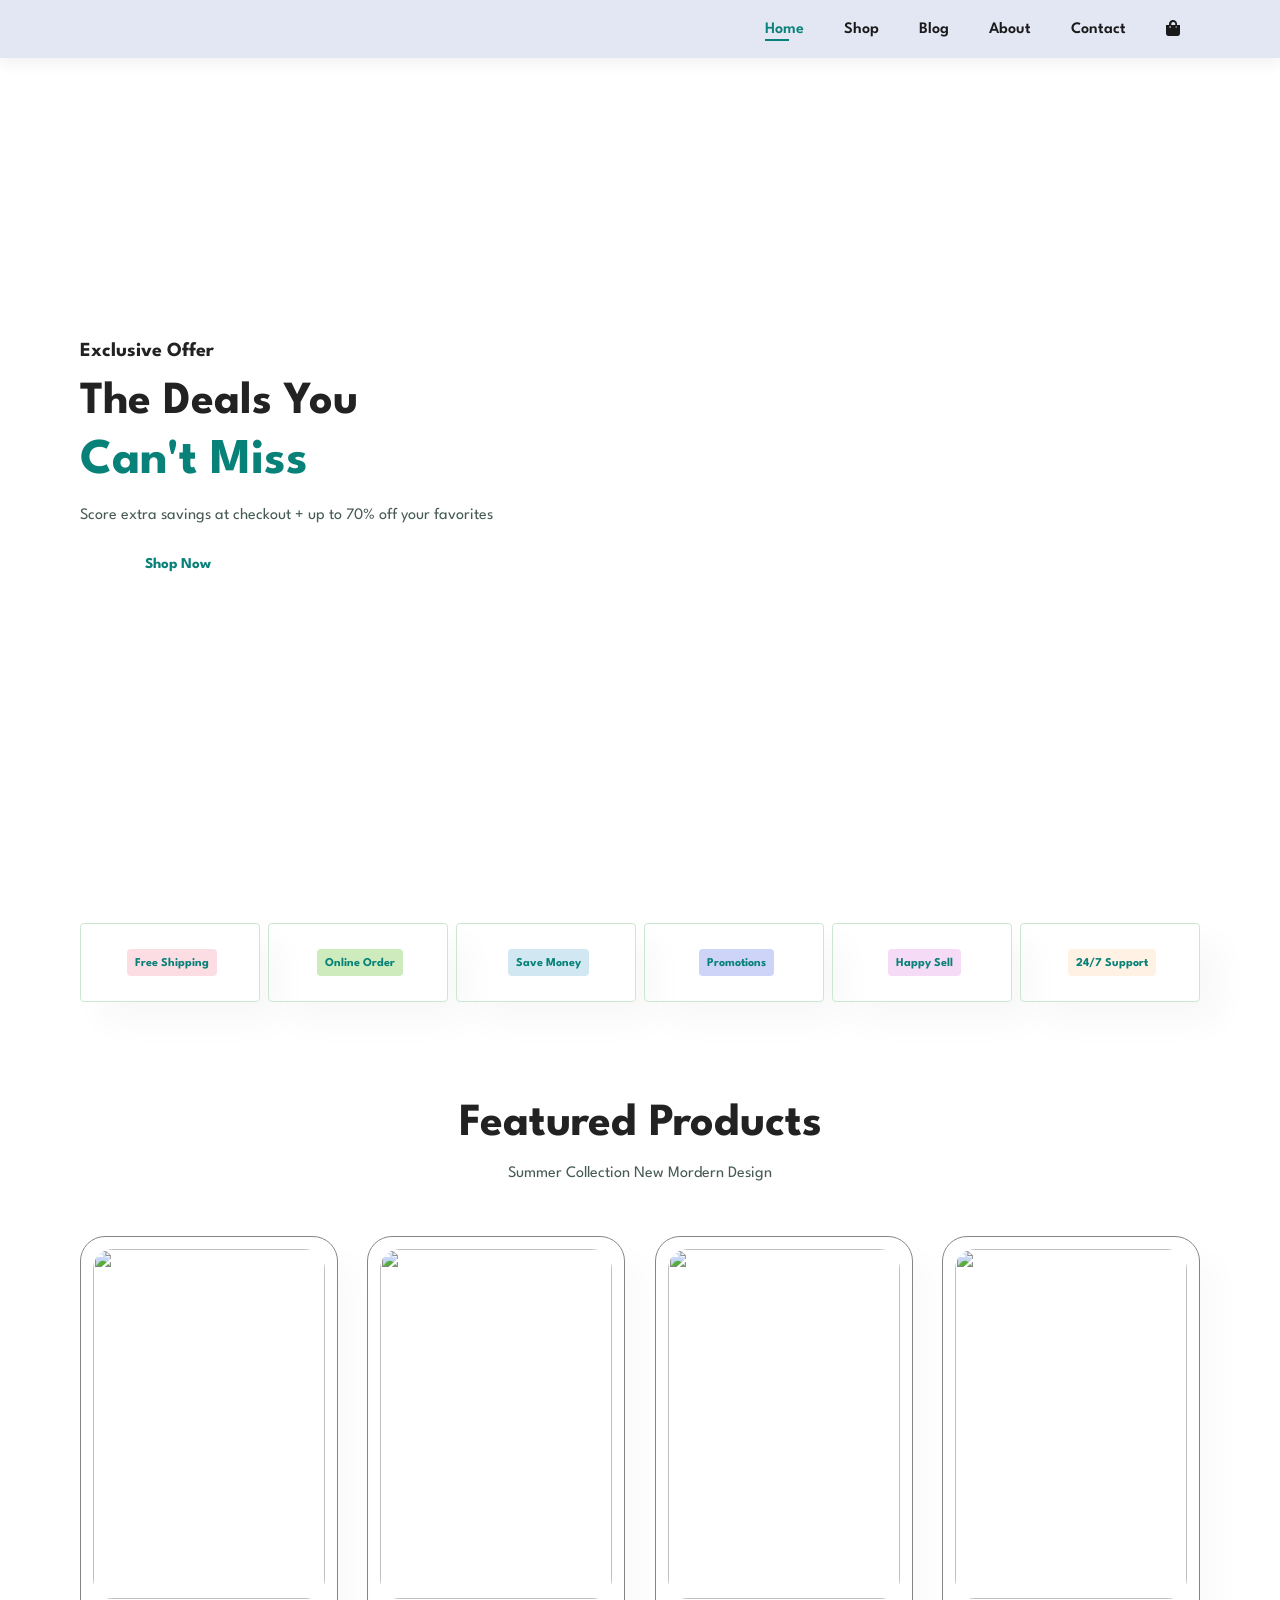
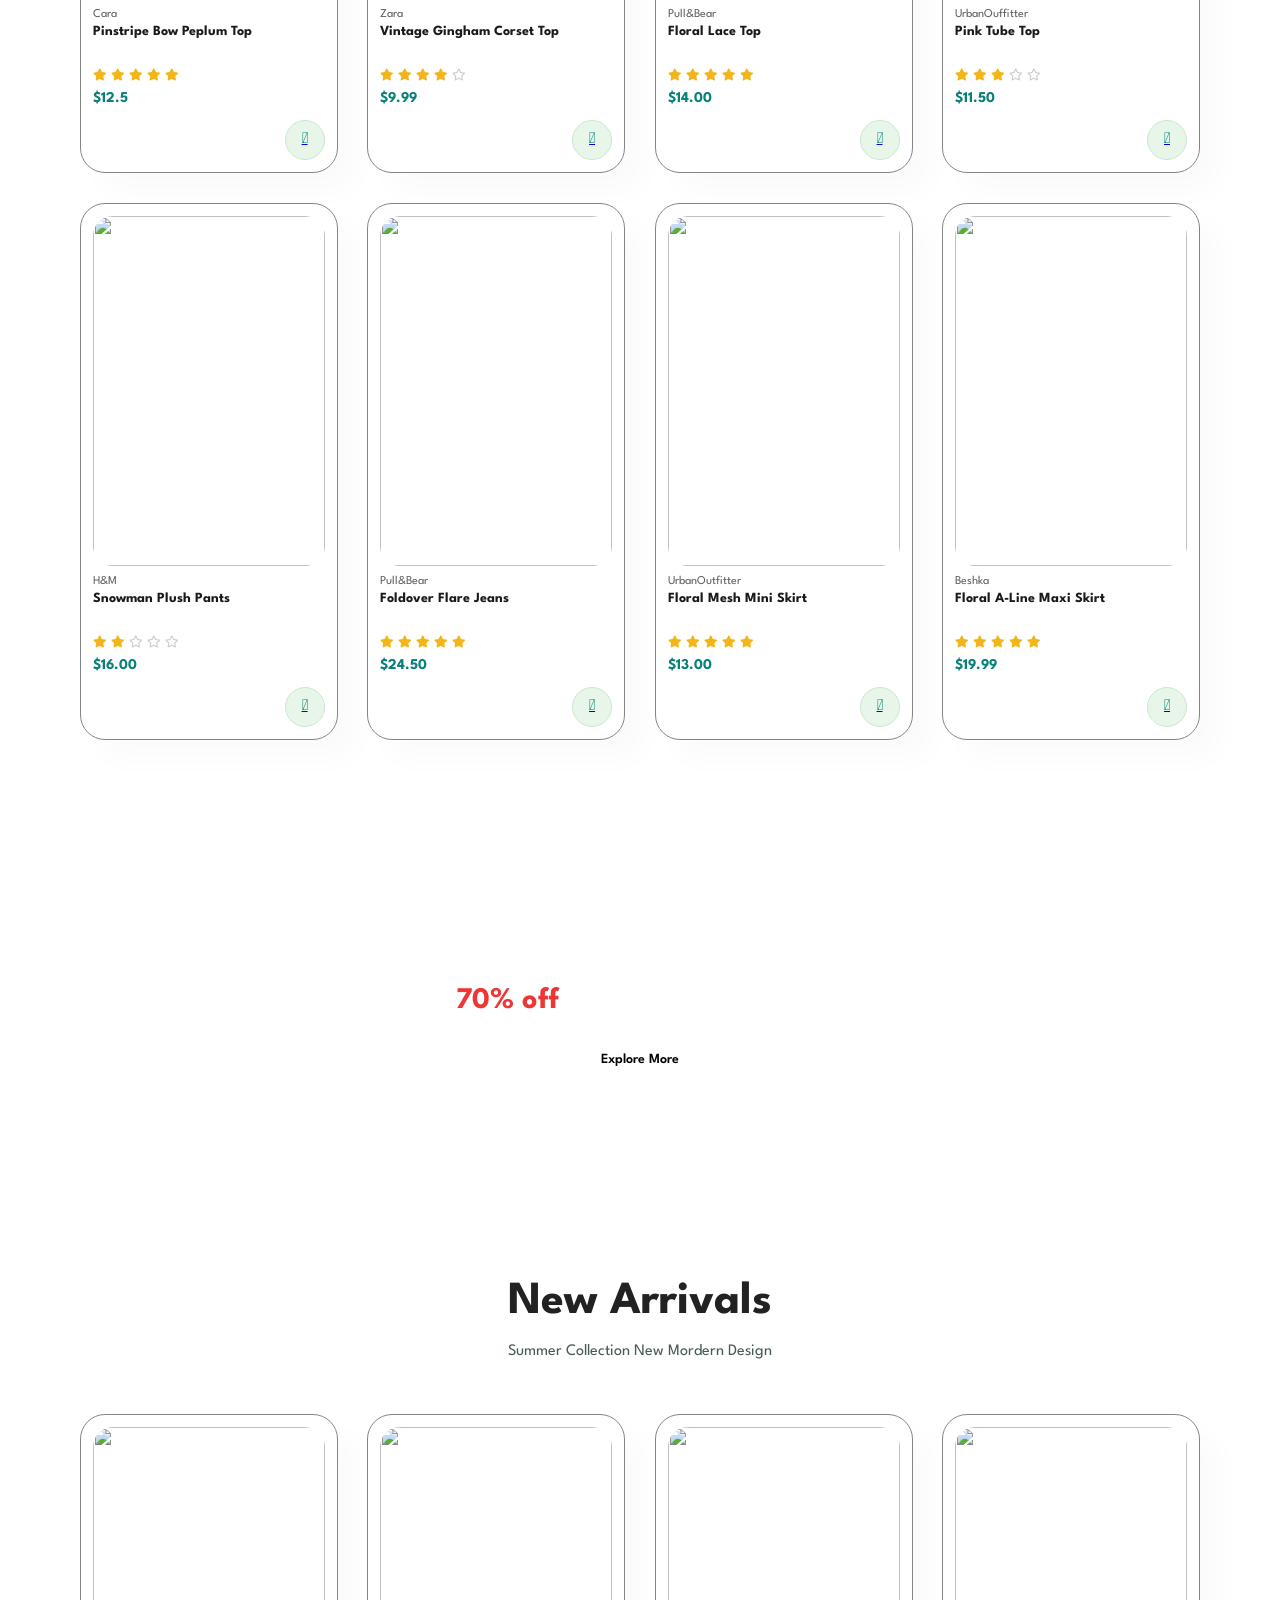
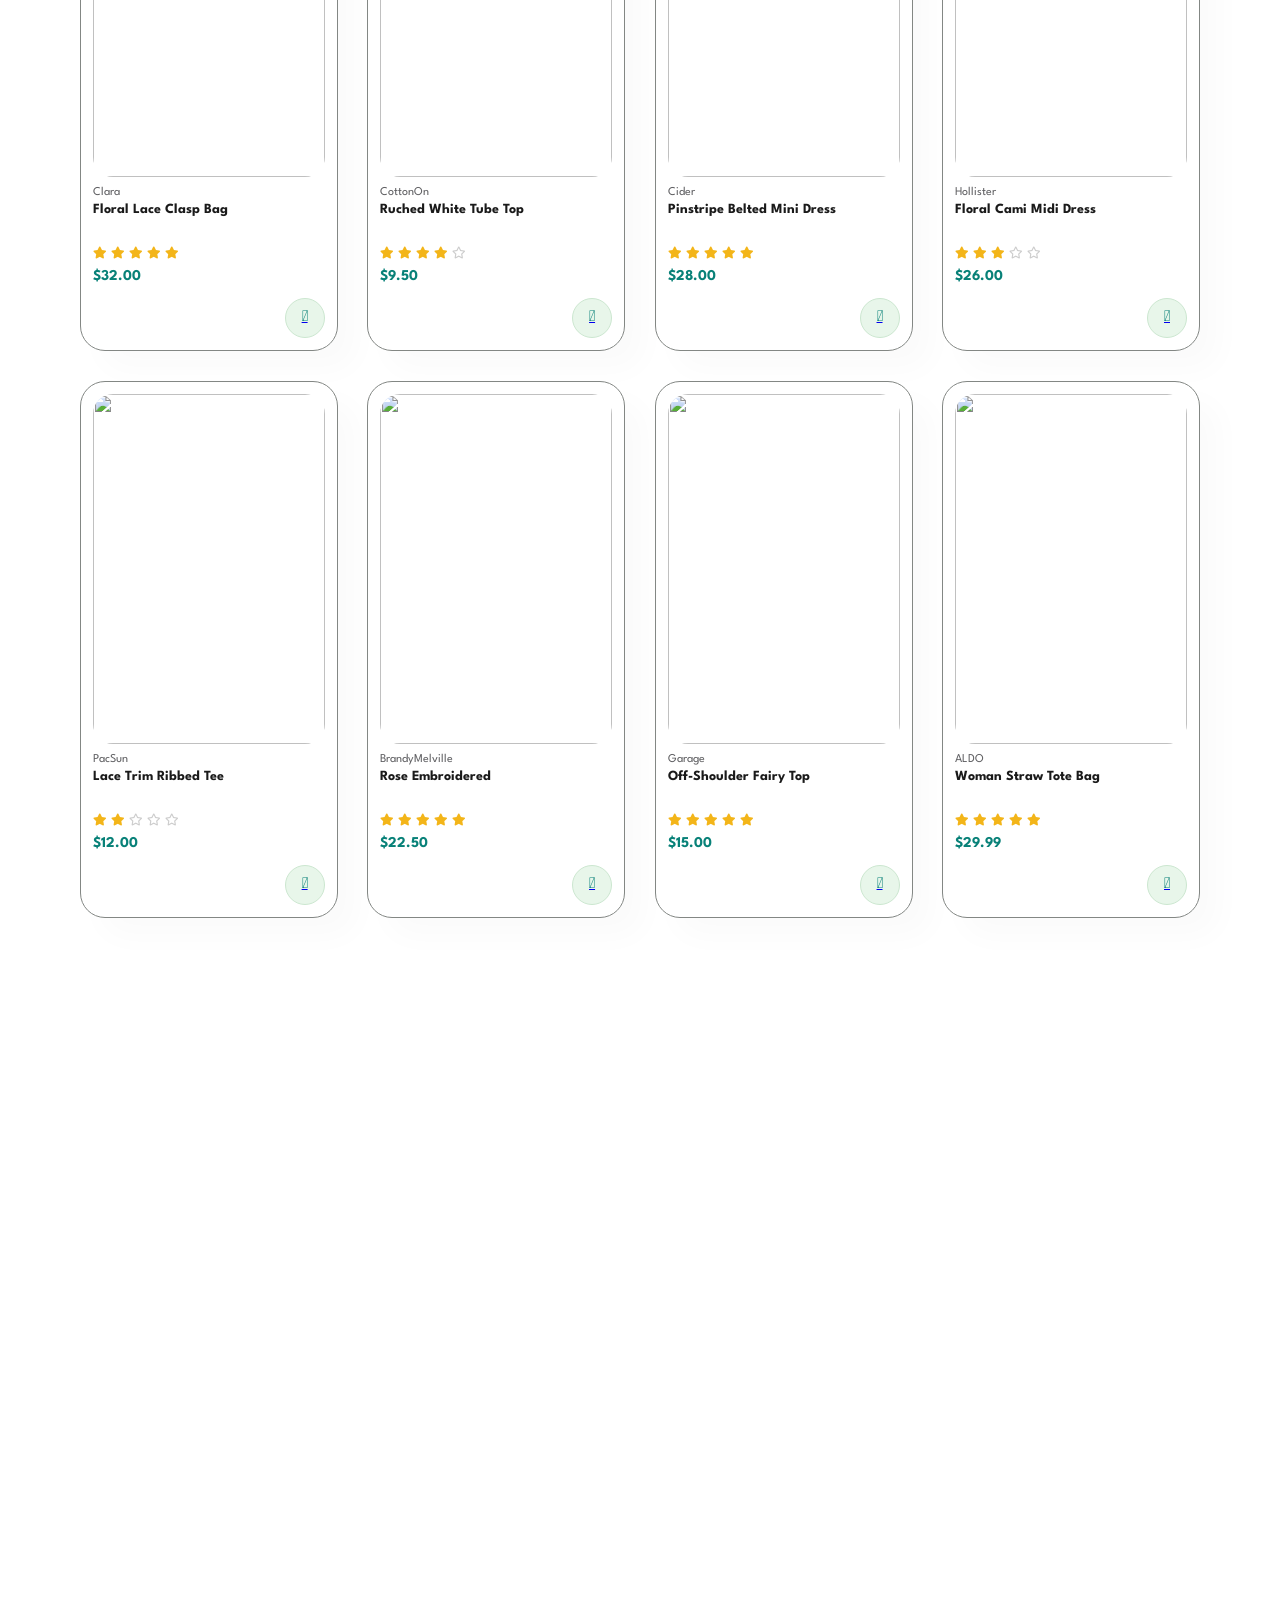
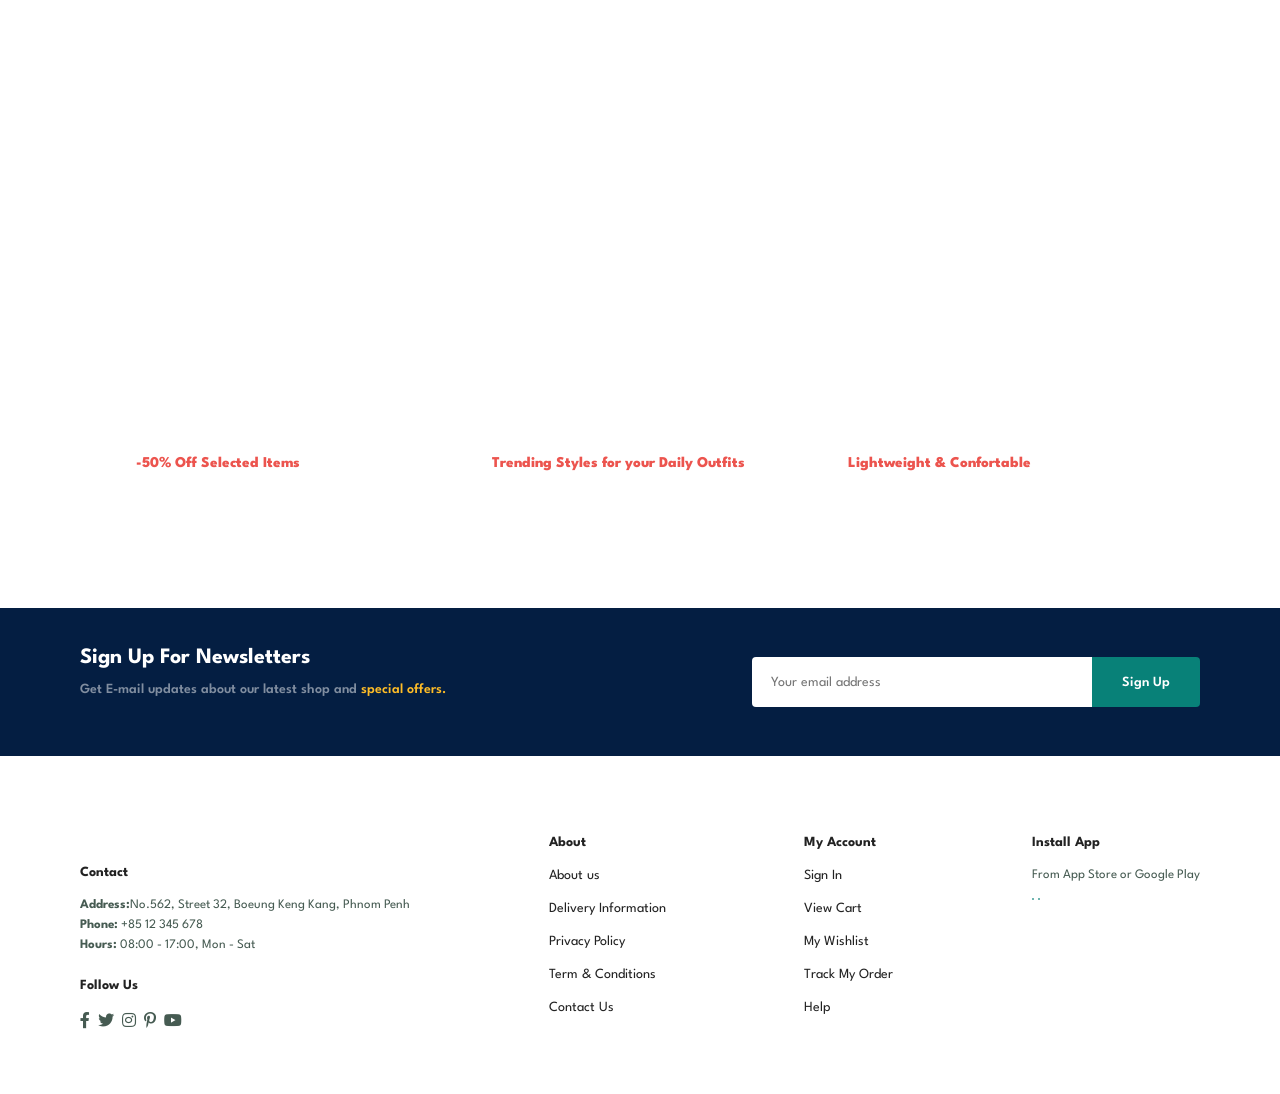
==== index.html @ 0872835f "Add files via upload" ====
<!DOCTYPE html>
<html lang="en">

<head>
    <meta charset="UTF-8">
    <meta http-equiv="X-UA-Compatible" content="IE=edge">
    <meta name="viewport" content="width=device-width, initial-scale=1.0">
    <title>Midterm Project</title>
    <link rel="stylesheet" href="https://pro.fontawesome.com/releases/v5.10.0/css/all.css">
    <link rel="stylesheet" href="style.css">
</head>

<body>

    <section id="header">
        <a href="#"><img src="img/logo.png" class="logo" alt=""></a>

        <div>
            <ul id="navbar">
                <li><a class="active" href="index.html">Home</a></li>
                <li><a href="shop.html">Shop</a></li>
                <li><a href="blog.html">Blog</a></li>
                <li><a href="about.html">About</a></li>
                <li><a href="contact.html">Contact</a></li>
                <li id="lg-bag"><a href="cart.html"><i class="fas fa-shopping-bag"></i></a></li>
                <a href="#" id="close"><i class="far fa-times"></i></a>
            </ul>
        </div>
        <div id="mobile">
            <a href="cart.html"><i class="fas fa-shopping-bag"></i></a>
            <i id="bar" class="fas fa-bars"></i>
        </div>
    </section>

    <section id="hero">
        <h4>Exclusive Offer</h4>
        <h2>The Deals You </h2>
        <h1>Can't Miss</h1>
        <p>Score extra savings at checkout + up to 70% off your favorites</p>
        <button>Shop Now</button>
    </section>

    <section id="feature" class="section-p1">
        <div class="fe-box">
            <img src="img/features/f1.png" alt="">
            <h6>Free Shipping</h6>
        </div>

        <div class="fe-box">
            <img src="img/features/f2.png" alt="">
            <h6>Online Order</h6>
        </div>

        <div class="fe-box">
            <img src="img/features/f3.png" alt="">
            <h6>Save Money</h6>
        </div>

        <div class="fe-box">
            <img src="img/features/f4.png" alt="">
            <h6>Promotions</h6>
        </div>

        <div class="fe-box">
            <img src="img/features/f5.png" alt="">
            <h6>Happy Sell</h6>
        </div>

        <div class="fe-box">
            <img src="img/features/f6.png" alt="">
            <h6>24/7 Support</h6>
        </div>
    </section>

    <section id="product1" class="section-p1">
        <h2>Featured Products</h2>
        <p> Summer Collection New Mordern Design</p>
        <div class="pro-container">
            <div class="pro">
                <img src="img/product/f1.jpg" alt="">
                <div class="des"> 
                    <span>Cara</span>
                    <h5>Pinstripe Bow Peplum Top</h5>
                    <div class="star">
                        <i class="fas fa-star"></i>
                        <i class="fas fa-star"></i>
                        <i class="fas fa-star"></i>
                        <i class="fas fa-star"></i>
                        <i class="fas fa-star"></i>
                    </div>
                    <h4>$12.5</h4>
                </div>
                <a href="#"><i class="fal fa-shopping-cart cart"></i></a>   
            </div>

            <div class="pro">
                <img src="img/product/f2.jpg" alt="">
                <div class="des"> 
                    <span>Zara</span>
                    <h5>Vintage Gingham Corset Top</h5>
                    <div class="star">
                        <i class="fas fa-star"></i>
                        <i class="fas fa-star"></i>
                        <i class="fas fa-star"></i>
                        <i class="fas fa-star"></i>
                        <i class="far fa-star"></i>
                    </div>
                    <h4>$9.99</h4>
                </div>
                <a href="#"><i class="fal fa-shopping-cart cart"></i></a>   
            </div>

            <div class="pro">
                <img src="img/product/f3.jpg" alt="">
                <div class="des"> 
                    <span>Pull&Bear</span>
                    <h5>Floral Lace Top</h5>
                    <div class="star">
                        <i class="fas fa-star"></i>
                        <i class="fas fa-star"></i>
                        <i class="fas fa-star"></i>
                        <i class="fas fa-star"></i>
                        <i class="fas fa-star"></i>
                    </div>
                    <h4>$14.00</h4>
                </div>
                <a href="#"><i class="fal fa-shopping-cart cart"></i></a>   
            </div>

            <div class="pro">
                <img src="img/product/f4.jpg" alt="">
                <div class="des"> 
                    <span>UrbanOuffitter</span>
                    <h5>Pink Tube Top</h5>
                    <div class="star">
                        <i class="fas fa-star"></i>
                        <i class="fas fa-star"></i>
                        <i class="fas fa-star"></i>
                        <i class="far fa-star"></i>
                        <i class="far fa-star"></i>
                    </div>
                    <h4>$11.50</h4>
                </div>
                <a href="#"><i class="fal fa-shopping-cart cart"></i></a>   
            </div>

            <div class="pro">
                <img src="img/product/f5.jpg" alt="">
                <div class="des"> 
                    <span>H&M</span>
                    <h5>Snowman Plush Pants</h5>
                    <div class="star">
                        <i class="fas fa-star"></i>
                        <i class="fas fa-star"></i>
                        <i class="far fa-star"></i>
                        <i class="far fa-star"></i>
                        <i class="far fa-star"></i>
                    </div>
                    <h4>$16.00</h4>
                </div>
                <a href="#"><i class="fal fa-shopping-cart cart"></i></a>   
            </div>

            <div class="pro">
                <img src="img/product/f6.jpg" alt="">
                <div class="des"> 
                    <span>Pull&Bear</span>
                    <h5>Foldover Flare Jeans</h5>
                    <div class="star">
                        <i class="fas fa-star"></i>
                        <i class="fas fa-star"></i>
                        <i class="fas fa-star"></i>
                        <i class="fas fa-star"></i>
                        <i class="fas fa-star"></i>
                    </div>
                    <h4>$24.50</h4>
                </div>
                <a href="#"><i class="fal fa-shopping-cart cart"></i></a>   
            </div>

            <div class="pro">
                <img src="img/product/f7.jpg" alt="">
                <div class="des"> 
                    <span>UrbanOutfitter</span>
                    <h5>Floral Mesh Mini Skirt</h5>
                    <div class="star">
                        <i class="fas fa-star"></i>
                        <i class="fas fa-star"></i>
                        <i class="fas fa-star"></i>
                        <i class="fas fa-star"></i>
                        <i class="fas fa-star"></i>
                    </div>
                    <h4>$13.00</h4>
                </div>
                <a href="#"><i class="fal fa-shopping-cart cart"></i></a>   
            </div>

            <div class="pro">
                <img src="img/product/f8.jpg" alt="">
                <div class="des"> 
                    <span>Beshka</span>
                    <h5>Floral A-Line Maxi Skirt</h5>
                    <div class="star">
                        <i class="fas fa-star"></i>
                        <i class="fas fa-star"></i>
                        <i class="fas fa-star"></i>
                        <i class="fas fa-star"></i>
                        <i class="fas fa-star"></i>
                    </div>
                    <h4>$19.99</h4>
                </div>
                <a href="#"><i class="fal fa-shopping-cart cart"></i></a>   
            </div>

        </div>


    </section>

    <section id="banner" class="section-m1 ">
        <h4>Style Upgrade</h4>
        <h2>Up to <span>70% off</span>- Your New Favorite Looks</h2>
        <button class="normal">Explore More</button>
    </section>

    <section id="product1" class="section-p1">
        <h2>New Arrivals</h2>
        <p> Summer Collection New Mordern Design</p>
        <div class="pro-container">
            <div class="pro">
                <img src="img/product/n1.jpg" alt="">
                <div class="des"> 
                    <span>Clara</span>
                    <h5>Floral Lace Clasp Bag</h5>
                    <div class="star">
                        <i class="fas fa-star"></i>
                        <i class="fas fa-star"></i>
                        <i class="fas fa-star"></i>
                        <i class="fas fa-star"></i>
                        <i class="fas fa-star"></i>
                    </div>
                    <h4>$32.00</h4>
                </div>
                <a href="#"><i class="fal fa-shopping-cart cart"></i></a>   
            </div>

            <div class="pro">
                <img src="img/product/n2.jpg" alt="">
                <div class="des"> 
                    <span>CottonOn</span>
                    <h5>Ruched White Tube Top</h5>
                    <div class="star">
                        <i class="fas fa-star"></i>
                        <i class="fas fa-star"></i>
                        <i class="fas fa-star"></i>
                        <i class="fas fa-star"></i>
                        <i class="far fa-star"></i>
                    </div>
                    <h4>$9.50</h4>
                </div>
                <a href="#"><i class="fal fa-shopping-cart cart"></i></a>   
            </div>

            <div class="pro">
                <img src="img/product/n3.jpg" alt="">
                <div class="des"> 
                    <span>Cider</span>
                    <h5>Pinstripe Belted Mini Dress</h5>
                    <div class="star">
                        <i class="fas fa-star"></i>
                        <i class="fas fa-star"></i>
                        <i class="fas fa-star"></i>
                        <i class="fas fa-star"></i>
                        <i class="fas fa-star"></i>
                    </div>
                    <h4>$28.00</h4>
                </div>
                <a href="#"><i class="fal fa-shopping-cart cart"></i></a>   
            </div>

            <div class="pro">
                <img src="img/product/n4.jpg" alt="">
                <div class="des"> 
                    <span>Hollister</span>
                    <h5>Floral Cami Midi Dress</h5>
                    <div class="star">
                        <i class="fas fa-star"></i>
                        <i class="fas fa-star"></i>
                        <i class="fas fa-star"></i>
                        <i class="far fa-star"></i>
                        <i class="far fa-star"></i>
                    </div>
                    <h4>$26.00</h4>
                </div>
                <a href="#"><i class="fal fa-shopping-cart cart"></i></a>   
            </div>

            <div class="pro">
                <img src="img/product/n5.jpg" alt="">
                <div class="des"> 
                    <span>PacSun</span>
                    <h5>Lace Trim Ribbed Tee</h5>
                    <div class="star">
                        <i class="fas fa-star"></i>
                        <i class="fas fa-star"></i>
                        <i class="far fa-star"></i>
                        <i class="far fa-star"></i>
                        <i class="far fa-star"></i>
                    </div>
                    <h4>$12.00</h4>
                </div>
                <a href="#"><i class="fal fa-shopping-cart cart"></i></a>   
            </div>

            <div class="pro">
                <img src="img/product/n6.jpg" alt="">
                <div class="des"> 
                    <span>BrandyMelville</span>
                    <h5>Rose Embroidered <i class="fa fa-steam" aria-hidden="true"></i></h5>
                    <div class="star">
                        <i class="fas fa-star"></i>
                        <i class="fas fa-star"></i>
                        <i class="fas fa-star"></i>
                        <i class="fas fa-star"></i>
                        <i class="fas fa-star"></i>
                    </div>
                    <h4>$22.50</h4>
                </div>
                <a href="#"><i class="fal fa-shopping-cart cart"></i></a>   
            </div>

            <div class="pro">
                <img src="img/product/n7.jpg" alt="">
                <div class="des"> 
                    <span>Garage</span>
                    <h5>Off-Shoulder Fairy Top</h5>
                    <div class="star">
                        <i class="fas fa-star"></i>
                        <i class="fas fa-star"></i>
                        <i class="fas fa-star"></i>
                        <i class="fas fa-star"></i>
                        <i class="fas fa-star"></i>
                    </div>
                    <h4>$15.00</h4>
                </div>
                <a href="#"><i class="fal fa-shopping-cart cart"></i></a>   
            </div>

            <div class="pro">
                <img src="img/product/n8.jpg" alt="">
                <div class="des"> 
                    <span>ALDO</span>
                    <h5>Woman Straw Tote Bag</h5>
                    <div class="star">
                        <i class="fas fa-star"></i>
                        <i class="fas fa-star"></i>
                        <i class="fas fa-star"></i>
                        <i class="fas fa-star"></i>
                        <i class="fas fa-star"></i>
                    </div>
                    <h4>$29.99</h4>
                </div>
                <a href="#"><i class="fal fa-shopping-cart cart"></i></a>   
            </div>

        </div>


    </section>

    <section id="sm-banner" class="section-p1">
        <div class="banner-box">
            <h4> Weekend Flash Sale</h4>
            <h2>buy 1 get 1 free</h2>
            <span> The hottest trending casual clothes <br>are now on sale at Moon.</span>
            <button class="white">Learn More</button>
        </div>

        <div class="banner-box banner-box2">
            <h4> Streetwear Collection</h4>
            <h2>New Arrivals</h2>
            <span> Discover premium quality tees and essentials <br>designed for comfort at Moon. </span>
            <button class="white">View Collection</button>
        </div>
    </section>

    <section id="banner3">
        <div class="banner-box">
            <h2>HOT SEASON SALE</h2>
            <h3>-50% Off Selected Items</h3>
            
        </div>

        <div class="banner-box banner-box2">
            <h2>WEEKEND LOOKBOOK</h2>
            <h3>Trending  Styles for your Daily Outfits</h3>
            
        </div>

        <div class="banner-box banner-box3">
            <h2>CASUAL ESSENTIALS</h2>
            <h3>Lightweight & Confortable</h3>
            
        </div>
    </section>

    <section id="newsletter" class="section-p1 section-m1"> 
        <div class="newstext">
            <h4>Sign Up For Newsletters</h4>
            <p>Get E-mail updates about our latest shop and <span>special offers.</span></p>
        </div>
        <div class="form">
            <input type="text" placeholder="Your email address">
            <button class="normal">Sign Up</button>
        </div>

    </section>

    <footer class="section-p1">
        <div class="col">
            <img class="logo" src="img/logo.png" alt="">
            <h4>Contact</h4>
            <p> <strong>Address:</strong>No.562, Street 32, Boeung Keng Kang, Phnom Penh</p>
            <p><strong>Phone:</strong> +85 12 345 678</p>
            <p><strong>Hours:</strong> 08:00 - 17:00, Mon - Sat</p>
            <div class="follow">
                <h4>Follow Us</h4>
                <div class="icon">
                    <i class="fab fa-facebook-f"></i>
                    <i class="fab fa-twitter"></i>
                    <i class="fab fa-instagram"></i>
                    <i class="fab fa-pinterest-p"></i>
                    <i class="fab fa-youtube"></i>
                </div>
            </div>
        </div>

        <div class="col">
            <h4>About</h4>
            <a href="#">About us</a>
            <a href="#">Delivery Information</a>
            <a href="#">Privacy Policy</a>
            <a href="#">Term & Conditions</a>
            <a href="#">Contact Us</a>
        </div>

        <div class="col">
            <h4>My Account</h4>
            <a href="#">Sign In</a>
            <a href="#">View Cart</a>
            <a href="#">My Wishlist</a>
            <a href="#">Track My Order</a>
            <a href="#">Help</a>
        </div>

        <div class="col install">
            <h4> Install App</h4>
            <p>From App Store or Google Play</p>
            <div class="row">
                <img src="img/pay/app.jpg" alt="">
                <img src="img/pay/play.jpg" alt="">   
            </div>
        </div>
    </footer>

    

    <script src="script.js"></script>
</body>

</html>
---- style.css ----
@import url("https://fonts.googleapis.com/css2?family=Spartan:wght@100;200;300;400;500;600;700;800;900&display=swap");
* {
  margin: 0;
  padding: 0;
  box-sizing: border-box;
  font-family: "Spartan", sans-serif;
}

html {
  scroll-behavior: smooth;
}

/* Global Styles */

h1 {
  font-size: 50px;
  line-height: 64px;
  color: #222;
}

h2 {
  font-size: 46px;
  line-height: 54px;
  color: #222;
}

h4 {
  font-size: 20px;
  color: #222;
}

h6 {
  font-weight: 700;
  font-size: 12px;
}

p {
  font-size: 16px;
  color: #465b52;
  margin: 15px 0 20px 0;
}

.section-p1 {
  padding: 40px 80px;
}

.section-m1 {
  margin: 40px 0;
}

button.normal{
  font-size: 14px;
  font-weight: 600;
  padding: 15px 30px;
  color: #000;
  background-color: #fff;
  border-radius: 4px;
  cursor: pointer;
  border: none;
  outline: none;
  transition: 0.2s;
}

button.white{
  font-size: 13px;
  font-weight: 600;
  padding: 11px 18px;
  color: #fff;
  background-color: transparent;
  cursor: pointer;
  border: 1px solid #fff;
  outline: none;
  transition: 0.2s;
}

body {
  width: 100%;
}

/* Header Start */
#header{
    display: flex;
    align-items: center;
    justify-content: space-between;
    padding: 20px 80px;
    background: #E3E6F3;
    box-shadow: 0 5px 15px rgba(0, 0, 0, 0.06);
    z-index: 999;
    position: sticky;
    top: 0;
    left: 0;
}

#navbar {
    display: flex;
    align-items: center;
    justify-content: center;
}

#navbar li{
    list-style: none;
    padding: 0 20px;
    position: relative;   

}
#navbar li a{
  text-decoration: none;
  font-size: 16px;
  font-weight: 600;
  color: #1a1a1a;
  transition: 0.3s ease;
}

#navbar li a:hover,
#navbar li a.active{
  color: #088178;
}

#navbar li a.active::after,
#navbar li a:hover::after{
  content:"";
  width: 30%;
  height: 2px;
  background: #088178;
  position: absolute;
  bottom: -4px;
  left: 20px;
}

#mobile{
  display: none;
  align-items: center;
}

#close{
  display: none;
}

/* Home Page */
#hero{
  background-image:url("img/hero4.png");
  height: 90vh;
  width: 100%;
  background-size: cover;
  background-position:top 25% right 0;
  padding: 0 80px;
  display: flex;
  flex-direction: column;
  align-items: flex-start;
  justify-content: center;
}
#hero h4{
  padding-bottom: 15px;
}
#hero h1{
  color: #088178;
}

#hero button{
  background-image: url("img/button.png");
  background-color: transparent;
  color: #088178;
  border: 0;
  padding: 14px 80px 14px 65px;
  background-repeat: no-repeat;
  cursor: pointer;
  font-weight: 700;
  font-size: 15px;
}

#feature{
  display: flex;
  align-items: center;
  justify-content: space-between;
  flex-wrap: wrap;
}

#feature .fe-box {
  width: 180px;
  text-align:center;
  padding: 25px 15px;
  box-shadow: 20px 20px 34px rgba(0,0,0,0.03);
  border: 1px solid #cce7d0;
  border-radius: 4px;
  margin: 15px 0;
}

#feature .fe-box:hover{
  box-shadow: 10px 10px 54px rgba(70,62,221,0.1);
}

#feature .fe-box img{
  width: 100%;
  margin-bottom:10px;
}

#feature .fe-box h6{
  display: inline-block;
  padding: 9px 8px 6px 8px;
  line-height: 1;
  border-radius: 4px;
  color: #088178;
  background-color: #fddde4;

}

#feature .fe-box:nth-child(2) h6{
  background-color: #cdebbc;
}

#feature .fe-box:nth-child(3) h6{
  background-color: #d1e8f2;
}

#feature .fe-box:nth-child(4) h6{
  background-color: #cdd4f8;
}

#feature .fe-box:nth-child(5) h6{
  background-color: #f6dbf6;
}

#feature .fe-box:nth-child(6) h6{
  background-color: #fff2e5;
}

#product1{
  text-align: center;
}

#product1 .pro-container{
  display: flex;
  justify-content: space-between;
  padding-top: 20px;
  flex-wrap: wrap;

}

#product1 .pro {
  width: 23%;
  min-width: 250px;
  padding: 12px;
  border: 1px solid #838784;
  border-radius: 25px;
  cursor: pointer;
  box-shadow: 20px 20px 30px rgba(0,0,0,0.02);
  margin: 15px 0;
  transition: 0.2s ease;
  display: grid;
  grid-template-rows: auto 1fr;
}

#product1 .pro:hover{
  box-shadow: 20px 20px 30px rgba(0,0,0,0.06);

}

#product1 .pro img {
  width: 100%;
  height: 350px;
  border-radius: 20px;
  object-fit: cover;
}

#product1 .pro .des{
  text-align: start;
  padding: 10px 0;
  display: grid;
  grid-template-rows: auto auto 1fr auto;
  align-items: end;
}

#product1 .pro .des span{
  color: #606063;
  font-size: 12px;
  align-self: start;
}

#product1 .pro .des h5{
  padding: 5px 0;
  color: #1a1a1a;
  font-size: 14px; 
  align-self: start;
  min-height: 48px;
}

#product1 .pro .des .star{
  padding-bottom: 8px;
}

#product1 .pro .des i{
  font-size: 12px;
  color: rgba(243, 181, 25);
}

#product1 .pro .des i.far {
  color: #ccc; /* This turns the 5th star into a light gray color */
}

#product1 .pro .des h4{
  font-size: 15px;
  font-weight: 700;
  color: #088178;
  margin: 0;
}

#product1 .pro .cart {
  width: 40px;
  height: 40px;
  line-height: 40px;
  border-radius: 50px;
  background-color: #e8f6ea;
  font-weight: 500;
  color: #088178;
  border: 1px solid #cce7d0;
  display: inline-flex;
  justify-content: center;
  align-items: center;
  margin-left: auto;
}

#product1 .pro>a{
  display: flex;
  align-items: center;
  margin-top: 5px;
}

#banner{
  display: flex;
  flex-direction: column;
  justify-content: center;
  align-items: center;
  text-align: center;
  background-image: url("img/banner/b2.jpg");
  width: 100%;
  height: 40vh;
  background-size: cover;
  background-position: center;
}

#banner h4{
  color: #fff;
  font-size: 16px;
}

#banner h2{
  color: #fff;
  font-size: 30px;
  padding: 10px 0;
}

#banner h2 span{
  color: #ef3636;
}

#banner button:hover{
  background:#088178;
  color: #fff;
}

#sm-banner{
  display: flex;
  justify-content: center;
  gap: 20px;
  flex-wrap: wrap;
}

#sm-banner .banner-box{
  display: flex;
  flex-direction: column;
  justify-content: center;
  align-items: flex-start;
  background-image: url("img/banner/b17.png");
  width: 47%;
  min-width: 580px;
  height: 45vh;
  background-size: cover;
  background-position: center;
  padding: 30px;
  margin-bottom: 20px;
}

#sm-banner .banner-box.banner-box2{
  background-image: url("img/banner/b10.png");
}

#sm-banner h4{
  color: #fff;
  font-size: 20px;
  font-weight: 300;
}

#sm-banner h2{
  color: #fff;
  font-size: 28px;
  font-weight: 800;
}

#sm-banner span{
  color: #fff;
  font-size: 14px;
  font-weight: 500;
  padding-bottom: 15px;
}

#sm-banner .banner-box:hover button{
  background:#088178;
  border: 1px solid #088178;
}

#banner3{
  display: flex;
  justify-content: center;
  gap: 20px;
  flex-wrap: wrap;
  padding: 0 80px;
}

#banner3 .banner-box{
  display: flex;
  flex-direction: column;
  justify-content: center;
  align-items: flex-start;
  background-image: url("img/banner/b7.jpg");
  width: 30%;
  height: 25vh;
  background-size: cover;
  background-position: center;
  padding: 20px;
  margin-bottom: 20px;
}

#banner3 .banner-box.banner-box2{
  background-image: url("img/banner/b4.jpg");
}

#banner3 .banner-box.banner-box3{
  background-image: url("img/banner/b18.jpg");
}

#banner3 h2{
  color: #fff;
  font-weight: 990;
  font-size: 22px;
}

#banner3 h3{
  color: #ec544e;
  font-weight: 800;
  font-size: 15px;
}

#newsletter{
  display: flex;
  justify-content: space-between;
  flex-wrap: wrap;
  align-items: center;
  background-image: url("img/banner/b14.png");
  background-repeat: no-repeat;
  background-position: 20% 30%;
  background-color: #041e42;
}

#newsletter h4{
  font-size: 22px;
  font-weight: 700;
  color: #fff;
}

#newsletter p{
  font-size: 14px;
  font-weight: 600;
  color: #818ea0;
}

#newsletter p span{
  color: #ffbd27;
}

#newsletter .form{
  display: flex;
  width: 40%;
}

#newsletter input{
  height: 3.125rem;
  padding: 0 1.25em;
  font-size: 14px;
  width: 100%;
  border: 1px solid transparent; 
  border-radius: 4px;
  outline: none; 
  border-top-right-radius: 0;
  border-bottom-right-radius: 0;
}

#newsletter button{
  background-color: #088178;
  color: #fff;
  white-space: nowrap;
  border-top-left-radius: 0;
  border-bottom-left-radius: 0;
}

footer{
  display: flex;
  flex-wrap: wrap;
  justify-content: space-between;
}

footer .col{
  display: flex;
  flex-direction: column;
  align-items: flex-start;
  margin-bottom: 20px;
}

footer .logo{
  margin-bottom: 30px;
}

footer h4{
  font-size: 14px;
  padding-bottom: 20px;
}

footer p{
  font-size: 13px;
  margin: 0 0 8px 0;
}

footer a{
  font-size: 14px;
  text-decoration: none;
  color: #222;
  padding-bottom: 20px;
}

footer .follow{
  margin-top: 20px;
}

footer .follow i{
  color: #465b52;
  padding-right: 4px;
  cursor: pointer;
}

footer .install .row img{
  border: 1px solid #088178;
  border-radius: 6px;
}

footer .follow i:hover,
footer a:hover{
  color: #088178;
}

/* Shop Page */

#page-header{
  background-image: url("img/banner/b1.jpg");
  width: 100%;
  height: 40vh;
  background-size: cover;
  display: flex;
  justify-content: center;
  text-align: center;
  flex-direction: column;
  padding: 14px;
}

#page-header h2,
#page-header p{
  color: #fff;
}

#pagination{
  text-align: center;
}
#pagination a{
  text-decoration: none;
  background-color: #088178;
  padding: 15px 20px;
  border-radius: 4px;
  color: #fff;
  font-weight: 600;
}

#pagination a i{
  font-size: 16px;
  font-weight: 600;
}

/* Blog Page */
#page-header.blog-header{
  background-image: url("img/banner/b19.jpg");
}

#blog{
  padding: 150px 150px 0 150px;
}

#blog .blog-box{
  display: flex;
  align-items: center;
  width: 100%;
  margin-bottom: 80px;
}

#blog .blog-img{
  width: 50%;
  margin-right: 40px;
}

#blog img{
  width: 100%;
  height: auto;
  display: block;
}

#blog .blog-details{
  width: 50%;
}

#blog .blog-details a{
  text-decoration: none;
  font-size: 11px;
  color: #000;
  font-weight: 700;
  transition:0.3s;
  display: inline-flex;
  align-items: center;
}

#blog .blog-details a::after{
  content: "";
  width: 50px;
  height: 1px;
  background-color: #000;
  margin-left: 15px;
  transition: 0.3s;
}

#blog .blog-details a:hover{
  color: #088178;
}

#blog .blog-details a:hover::after {
  background-color: #088178;
}

/* About Page */
    #page-header.about-header{
      background-image: url("../img/banner.png?v=5");
      background-position: center;
      height: 40vh;
      display: flex;
      flex-direction: column;
      justify-content: center;
      align-items: center;
    }

    #about-header {
  display: flex;
  align-items: center;
  padding: 40px 80px; /* Adds nice padding around the content */
  }

/* Make the image take up exactly 50% width */
#about-header img {
  width: 50%;
  height: auto;
}

/* Make the text content block take up the remaining 50% width */
#about-header div {
  width: 50%;
  padding-left: 40px; /* Pushes the text away from the image smoothly */
}

#contact-details{
  display: flex;
  align-items: center;
  justify-content: space-between;
}

#contact-details .details{
  width: 40%
}

#contact-details .details span,
#form-details form span{
  font-size: 12px;
}

#contact-details .details h2,
#form-details form h2{
  font-size: 26px;
  line-height: 35px;
  padding-bottom: 20px 0;
}

#contact-details .details h3{
  font-size: 16px;
  padding-bottom: 15px;

}

#contact-details .details li{
  list-style: none;
  display: flex;
  padding: 10px 0;
}

#contact-details .details li i{
  font-size: 14px;
  padding-right: 22px;
}

#contact-details .details li p{
  margin: 0;
  font-size: 14px;
}

#contact-details .map{
  width: 55%;
  height: 400%;
}

#contact-details .map iframe{
  width: 100%;
  height: 100%;
}

/* 1. Target the parent section to center the form on the webpage */
#form-details {
  display: flex;
  justify-content: center; /* Centers the form horizontally */
  align-items: center;     /* Centers vertically if a height is defined */
  padding: 80px 20px;      /* Adds clean padding above and below the section */
  width: 100%;
}

/* 2. Fix the missing dot (.) in your class/ID selector */
#form-details form {
  width: 65%;
  display: flex;
  flex-direction: column;
  align-items: flex-start; /* Keeps the input fields stretching smoothly */
}

/* OPTIONAL: If you want the heading and "LEAVE A MESSAGE" text centered inside the form */
#form-details form span,
#form-details form h2 {
  text-align: center;
  width: 100%;
}

#form-details form input,
#form-details form textarea {
  width: 100%;
  padding: 12px 15px;
  outline: none;
  margin-bottom: 20px;
  border: 1px solid #e1e1e1;
}

#form-details form button {
  background-color: #088178;  /* Your original background color */
  color: #fff;
  padding: 14px 30px;
  border: none;
  border-radius: 4px;         /* Optional: rounds the corners slightly */
  cursor: pointer;            /* Changes the mouse cursor to a clicking hand */
  transition: 0.3s ease;      /* Smoothly animates the hover transition over 0.3 seconds */
}

/* --- THE HOVER FIX --- */
#form-details form button:hover {
  background-color: #06655e;  /* A slightly darker green shade for the hover state */
  color: #fff;                /* Keeps the text white */
}



/* Start Media Query */
@media(max-width: 799px){
  .section-p1 {
    padding: 40px 40px;
  }

  #navbar {
    display: flex;
    flex-direction: column;
    align-items: flex-start;
    justify-content: flex-start;
    position: fixed;
    top: 0;
    right: -300px;
    height: 100vh;
    width: 300px;
    background-color: #E3E6F3;
    box-shadow: 0 40px 60px rgba(0, 0, 0, 0.1);
    padding: 80px 0 0 10px;
    transition: 0.3s;
  }

  #navbar.active{
    right: 0px;
  }

  #navbar li{
    margin-bottom: 25px;
  }

  #mobile{
  display: flex;
  align-items: center;
  margin-left: auto;
  }
  #mobile i{
    color: #1a1a1a;
    font-size: 24px;
    padding-left: 20px;
    cursor: pointer;
  }

  #close{
    display: initial;
    position: absolute;
    top: 30px;
    left: 30px;
    color: #222;
    font-size: 24px;
  }

  #lg-bag{
    display: none;
  }

  #hero {
    height: 70vh;
    padding: 0 80px;
    background-position: top 30% right 30%;
  }

  #feature {
    justify-content: center;
  }

  #feature .fe-box {
    margin: 15px 15px;
  }

  #product1 .pro-container {
    justify-content: center;
  }

  #product1 .pro {
    margin: 15px;
  }

  #banner {
    height: 20vh;
  }

  #sm-banner .banner-box {
    
    min-width: 100%;
    height: 30vh;
  }

  #banner3 {
    padding: 0 40px;
  }
  
  #banner3 .banner-box {
    width: 28%; 
  }

  #newsletter .form {
    width: 70%;
  } 
}

@media (max-width: 477px) {
    .section-p1 {
        padding: 20px;
    }

    #header {
    padding: 10px 30px;
    }

    h1 {
    font-size: 38px;
    }

    h2 {
      font-size: 32px;
      
    }

    #hero {
        padding: 0 20px;
        background-position: 55%;
    }

    #feature {
        justify-content: space-between;
    }

    #feature .fe-box {
    width: 155px;
    margin:0 0 15px 0;
    }

    #product1 .pro {
    width: 100%;
    }

    #banner {
        height: 40vh;
    }

    #sm-banner .banner-box {
        height: 40vh;
    }

    #sm-banner .banner-box.banner-box2 {
    margin-top: 20px;
    }

    #banner3 {
        padding: 0 20px;
    }

    #banner3 .banner-box {
        width: 100%;
    }

    #newsletter {
      padding: 40px 20px;
    
    }   

    #newsletter .form {
        width: 100%;
    } 

    /* Blog page */

    #blog {
    padding: 100px 20px 0 20px;
    }

    #blog .blog-box {
    display: flex;
    flex-direction: column;
    align-items: flex-start;
    } 

    #blog .blog-img {
    width: 100%;
    margin-right: 0px;
    margin-bottom: 30px;
    }

    #blog .blog-details {
    width: 100%;
    }

    /*About Page - Mobile Fix*/
    #about-header {
      flex-direction: column;
      padding: 20px; /* Reduces large side gaps on mobile screens */
    }

    #about-header img {
      width: 100%;       /* Spans full width of the mobile viewport */
      height: auto;
      margin-bottom: 30px; /* Balanced spacing before the text starts */
    }

    #about-header div {
      width: 100%;       /* CRITICAL: Forces text container to take up full width */
      padding-left: 0px; /* Removes desktop left-side indentation */
      text-align: left;  /* Keeps content cleanly left-aligned */
    }

    /* --- Contact Page Info Mobile Fix --- */
  #contact-details {
    display: flex;
    flex-direction: column; /* Forces the text and map to stack vertically */
    padding: 40px 20px;     /* Removes massive side spaces on mobile */
  }

  #contact-details .details {
    width: 100% !important; /* Overrides the desktop 40% or 50% width */
    margin-bottom: 30px;    /* Adds spacing before the map starts */
  }

  #contact-details .details h2 {
    font-size: 26px;        /* Shrinks the text size so it doesn't break awkwardly */
    line-height: 35px;
  }

  /* Target the small 'GET IN TOUCH' span text */
#contact-details .details span {
  font-size: 14px;
  font-weight: 600;
  color: #555;
  text-transform: uppercase;
  letter-spacing: 1px; /* Gives the letters a clean, breathable gap */
}

/* Target the main heading */
#contact-details .details h2 {
  font-size: 26px;        /* Perfect size for mobile viewports */
  line-height: 38px;      /* FIXED: Opens up vertical breathing room between text lines */
  padding: 15px 0;        /* Adds clean space above and below the heading */
  color: #222;
}

/* Target the 'Head Office' h3 heading below it */
#contact-details .details h3 {
  font-size: 16px;
  font-weight: 700;
  color: #000;
  margin-bottom: 25px;    /* Pushes the address lists further down cleanly */
}

  #contact-details .map {
    width: 100% !important; /* Forces the map container to take full phone width */
    height: 300px;          /* Gives the map a clean, viewable height on iPhone */
  }

  #contact-details .map iframe {
    width: 100%;
    height: 100%;
  }

  /* Target the small 'LEAVE A MESSAGE' text inside the form */
#form-details form span {
  font-size: 14px;
  font-weight: 600;
  color: #555;
  letter-spacing: 1px;  /* Gives letters a breathable, organized gap */
  display: block;       /* Ensures it sits correctly on its own line */
}

/* Target the 'We love to hear from you' form heading */
#form-details form h2 {
  font-size: 26px;      /* Perfect responsive size for mobile displays */
  line-height: 38px;    /* FIXED: Opens up clean vertical space between the lines */
  padding: 15px 0 25px 0; /* Adds spacing below the 'span' and above your input boxes */
  color: #222;
}
}   

    
  

    

    

@media (max-width: 479px) {
  #product1 .pro-container {
    justify-content: center;
    gap: 12px; 
  }

  #product1 .pro {
    width: 46%;         /* Perfect 2-column layout width */
    min-width: 155px;   /* Allows cards to shrink onto mobile screens */
    margin: 0;
    padding: 10px;
  }

  #product1 .pro img {
    height: 180px;      /* Brings down the image height gracefully on small phone screens */
  }
}
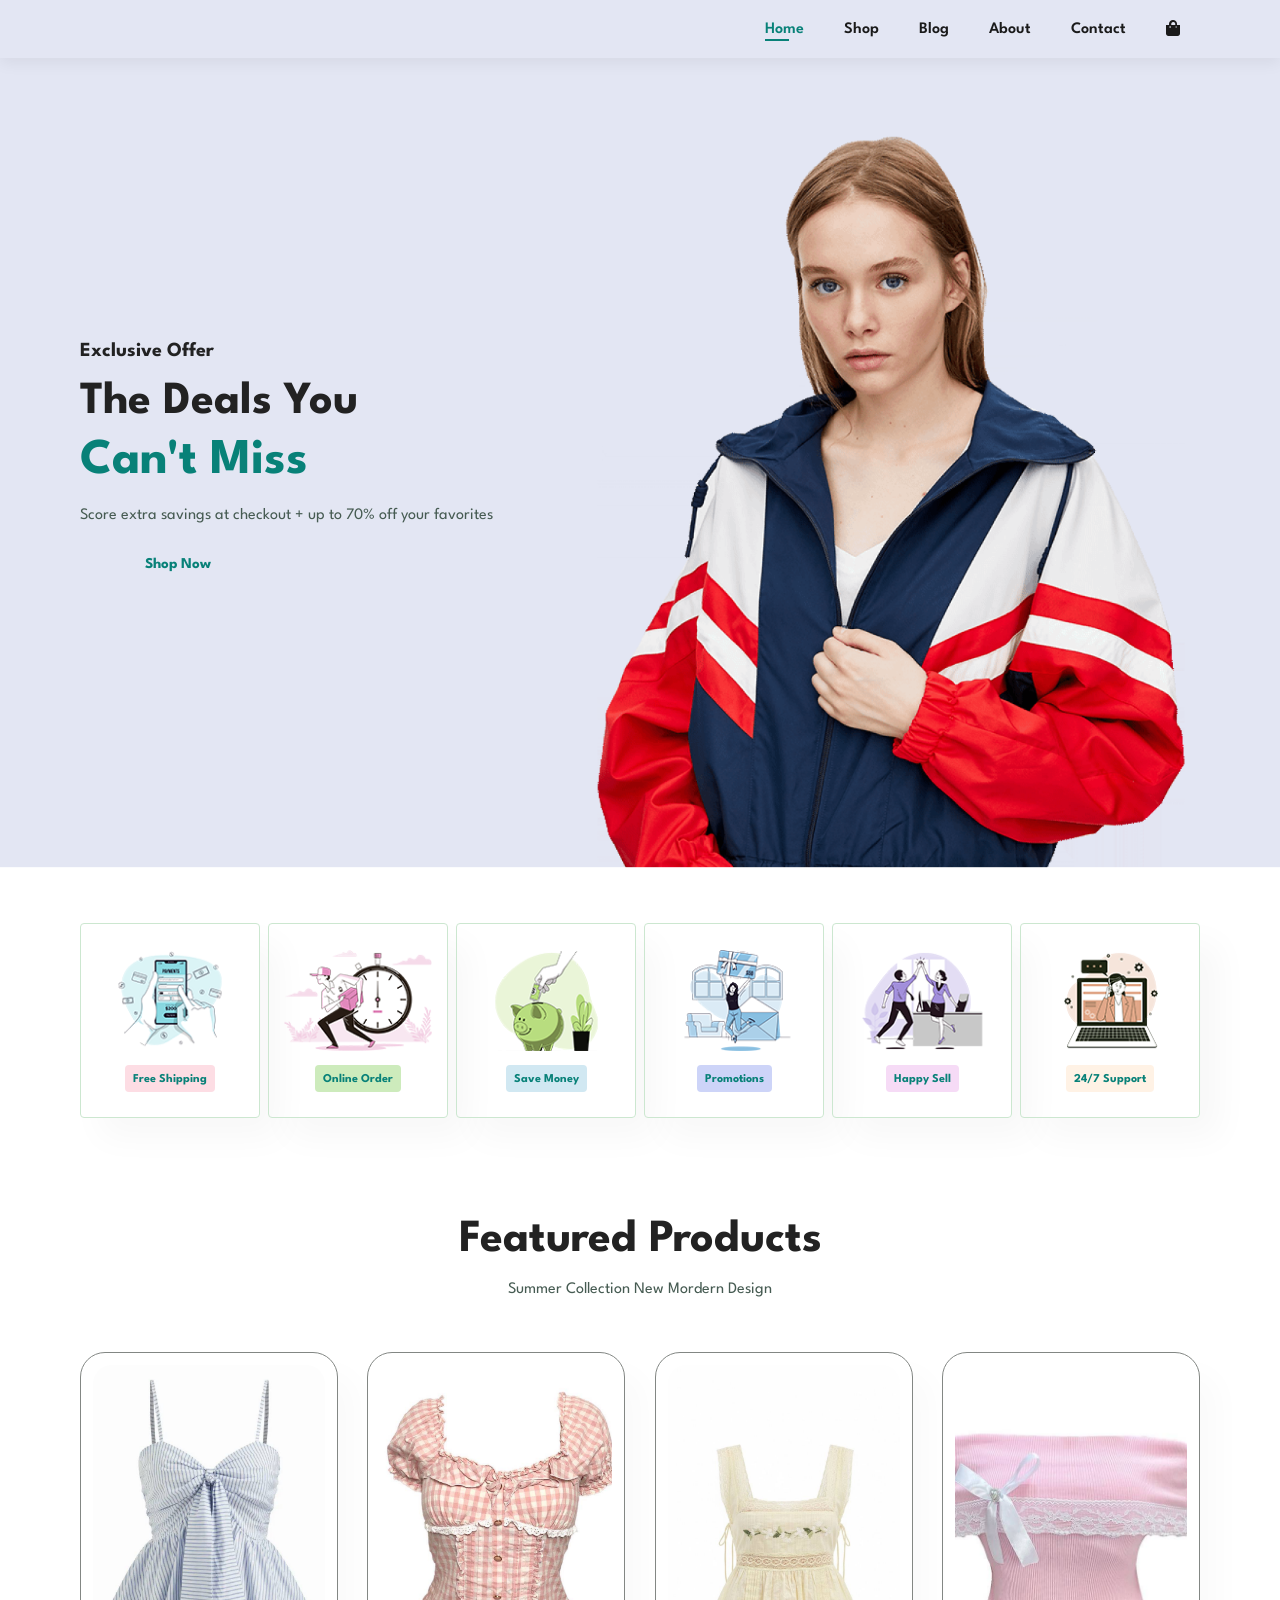
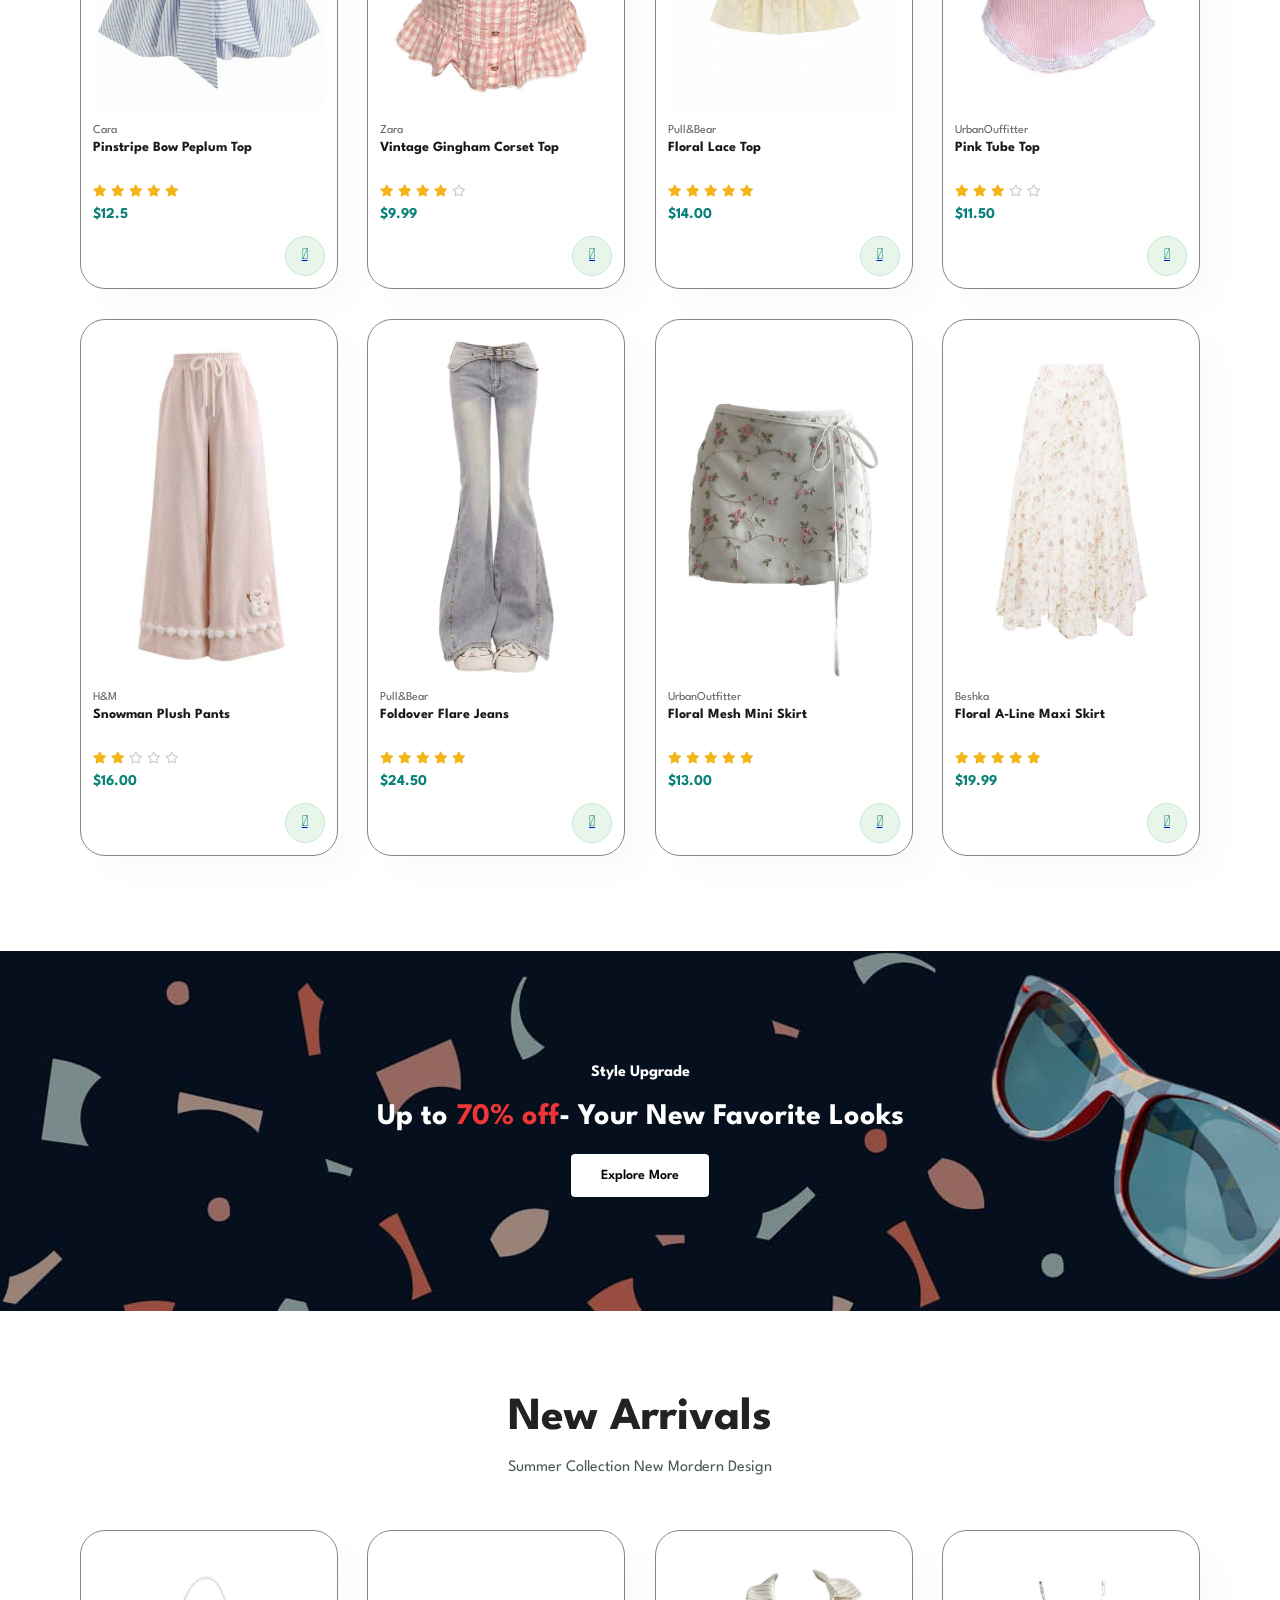
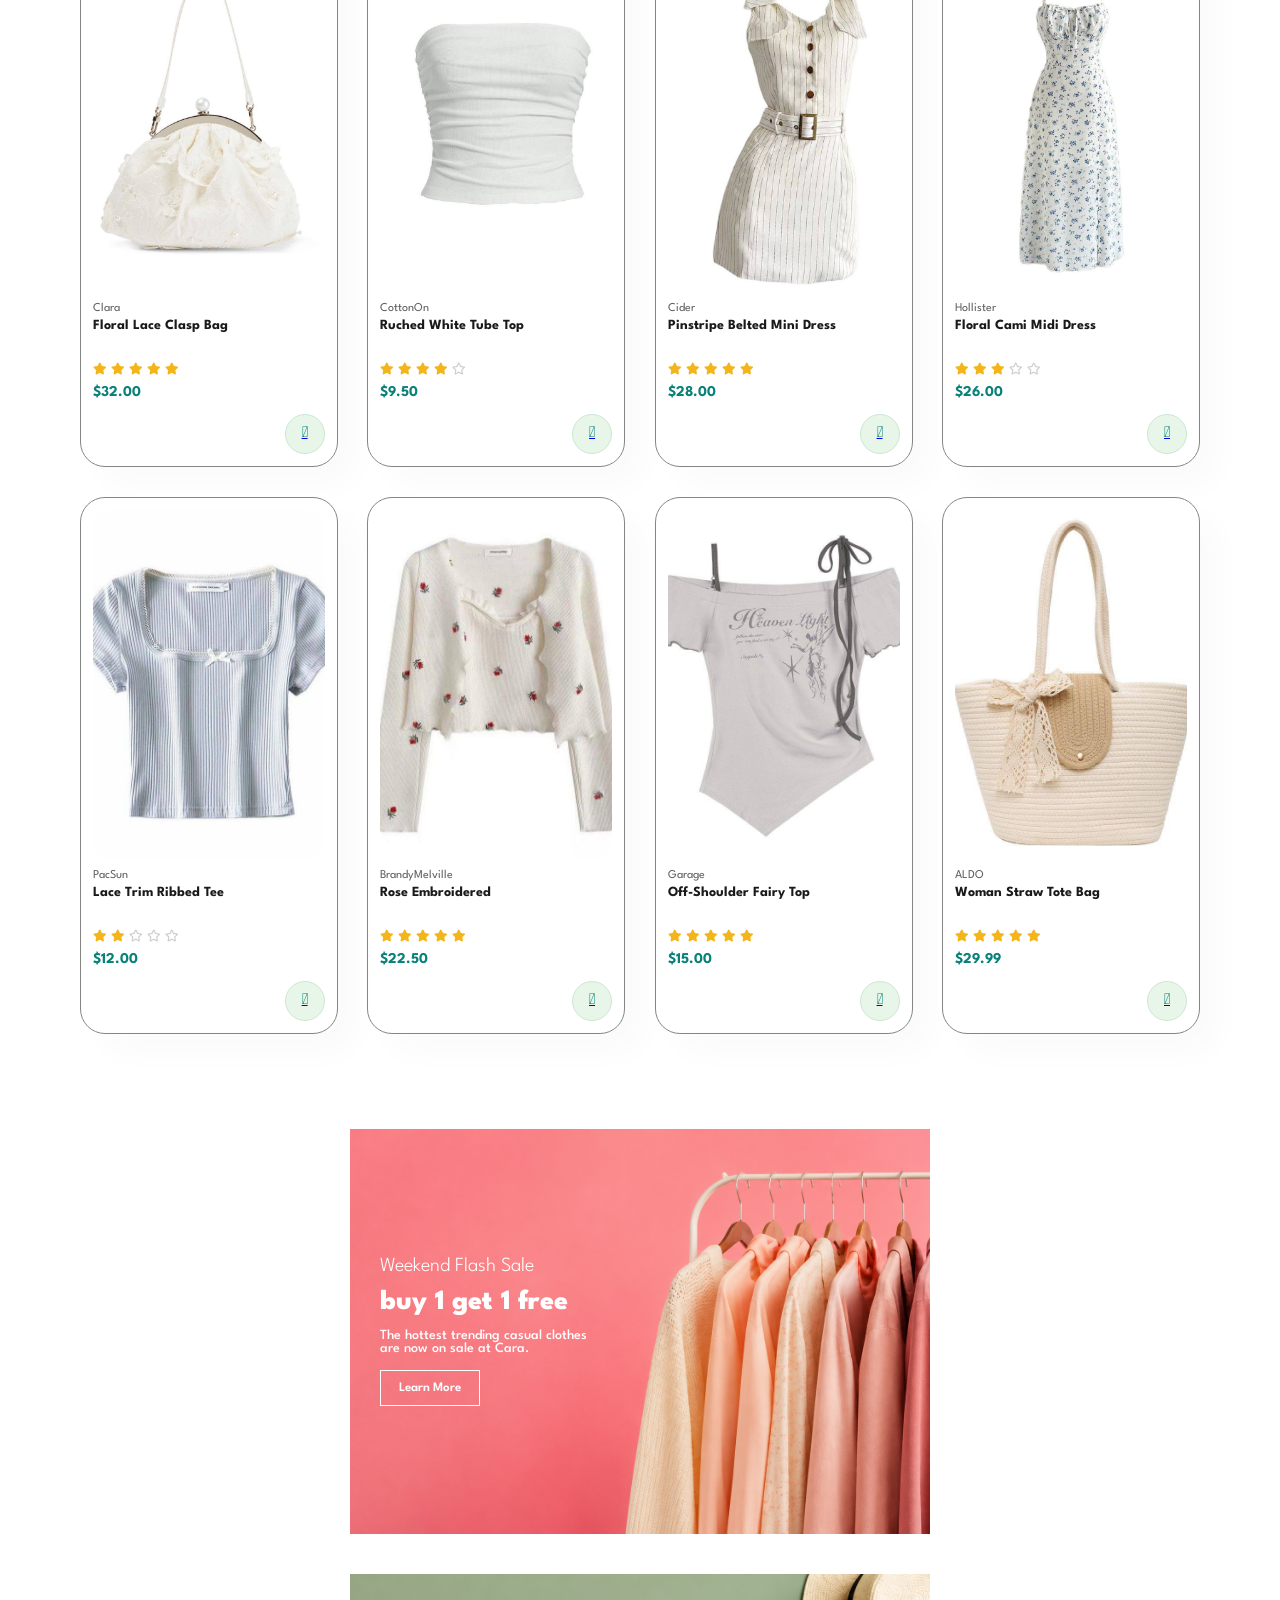
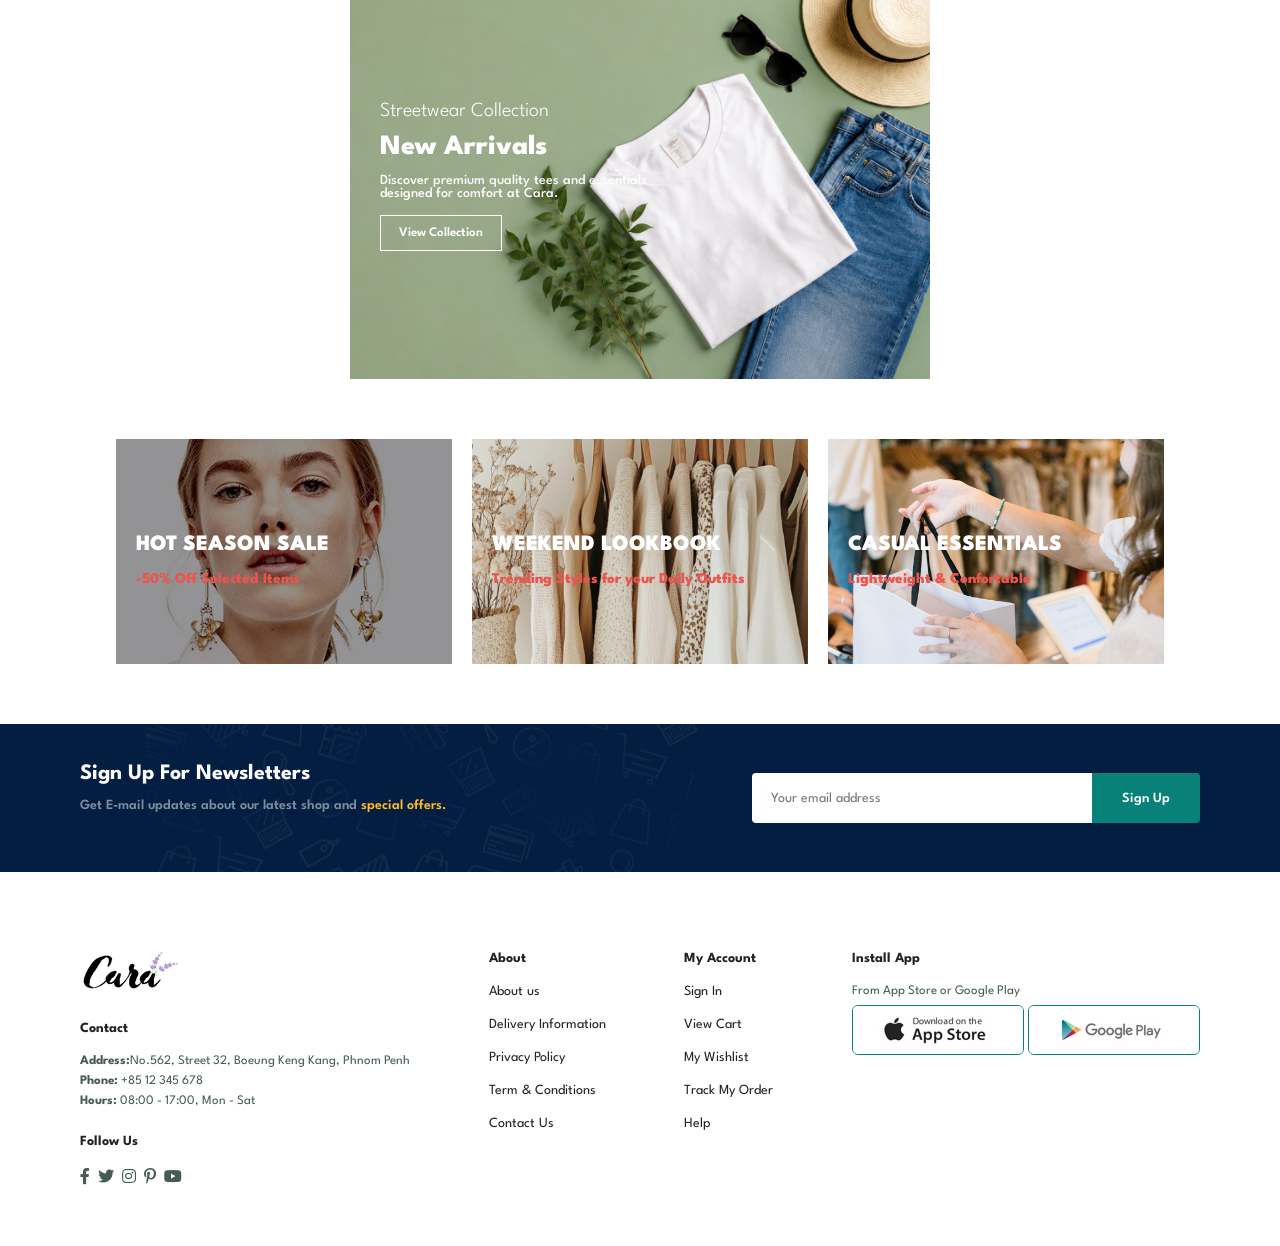
==== commit d6486e5c: "Update index.html" ====
--- a/index.html
+++ b/index.html
@@ -13,7 +13,7 @@
 <body>
 
     <section id="header">
-        <a href="#"><img src="img/logo.png" class="logo" alt=""></a>
+        <a href="#"><img src="img/other/logo.png" class="logo" alt=""></a>
 
         <div>
             <ul id="navbar">
@@ -42,32 +42,32 @@
 
     <section id="feature" class="section-p1">
         <div class="fe-box">
-            <img src="img/features/f1.png" alt="">
+            <img src="img/features/f1.jpg" alt="">
             <h6>Free Shipping</h6>
         </div>
 
         <div class="fe-box">
-            <img src="img/features/f2.png" alt="">
+            <img src="img/features/f2.jpg" alt="">
             <h6>Online Order</h6>
         </div>
 
         <div class="fe-box">
-            <img src="img/features/f3.png" alt="">
+            <img src="img/features/f3.jpg" alt="">
             <h6>Save Money</h6>
         </div>
 
         <div class="fe-box">
-            <img src="img/features/f4.png" alt="">
+            <img src="img/features/f4.jpg" alt="">
             <h6>Promotions</h6>
         </div>
 
         <div class="fe-box">
-            <img src="img/features/f5.png" alt="">
+            <img src="img/features/f5.jpg" alt="">
             <h6>Happy Sell</h6>
         </div>
 
         <div class="fe-box">
-            <img src="img/features/f6.png" alt="">
+            <img src="img/features/f6.jpg" alt="">
             <h6>24/7 Support</h6>
         </div>
     </section>
@@ -372,14 +372,14 @@
         <div class="banner-box">
             <h4> Weekend Flash Sale</h4>
             <h2>buy 1 get 1 free</h2>
-            <span> The hottest trending casual clothes <br>are now on sale at Moon.</span>
+            <span> The hottest trending casual clothes <br>are now on sale at Cara.</span>
             <button class="white">Learn More</button>
         </div>
 
         <div class="banner-box banner-box2">
             <h4> Streetwear Collection</h4>
             <h2>New Arrivals</h2>
-            <span> Discover premium quality tees and essentials <br>designed for comfort at Moon. </span>
+            <span> Discover premium quality tees and essentials <br>designed for comfort at Cara. </span>
             <button class="white">View Collection</button>
         </div>
     </section>
@@ -418,7 +418,7 @@
 
     <footer class="section-p1">
         <div class="col">
-            <img class="logo" src="img/logo.png" alt="">
+            <img class="logo" src="img/other/logo.jpg" alt="">
             <h4>Contact</h4>
             <p> <strong>Address:</strong>No.562, Street 32, Boeung Keng Kang, Phnom Penh</p>
             <p><strong>Phone:</strong> +85 12 345 678</p>
@@ -468,4 +468,4 @@
     <script src="script.js"></script>
 </body>
 
-</html>+</html>
--- a/style.css
+++ b/style.css
@@ -138,7 +138,7 @@
 
 /* Home Page */
 #hero{
-  background-image:url("img/hero4.png");
+  background-image:url("img/other/hero4.jpg");
   height: 90vh;
   width: 100%;
   background-size: cover;
@@ -157,7 +157,7 @@
 }
 
 #hero button{
-  background-image: url("img/button.png");
+  background-image: url("img/other/hero4.jpg");
   background-color: transparent;
   color: #088178;
   border: 0;
@@ -370,7 +370,7 @@
   flex-direction: column;
   justify-content: center;
   align-items: flex-start;
-  background-image: url("img/banner/b17.png");
+  background-image: url("img/banner/b17.jpg");
   width: 47%;
   min-width: 580px;
   height: 45vh;
@@ -381,7 +381,7 @@
 }
 
 #sm-banner .banner-box.banner-box2{
-  background-image: url("img/banner/b10.png");
+  background-image: url("img/banner/b10.jpg");
 }
 
 #sm-banner h4{
@@ -455,7 +455,7 @@
   justify-content: space-between;
   flex-wrap: wrap;
   align-items: center;
-  background-image: url("img/banner/b14.png");
+  background-image: url("img/banner/b14.jpg");
   background-repeat: no-repeat;
   background-position: 20% 30%;
   background-color: #041e42;
@@ -652,7 +652,7 @@
 
 /* About Page */
     #page-header.about-header{
-      background-image: url("../img/banner.png?v=5");
+      background-image: url("../img/banner.jpg?v=5");
       background-position: center;
       height: 40vh;
       display: flex;
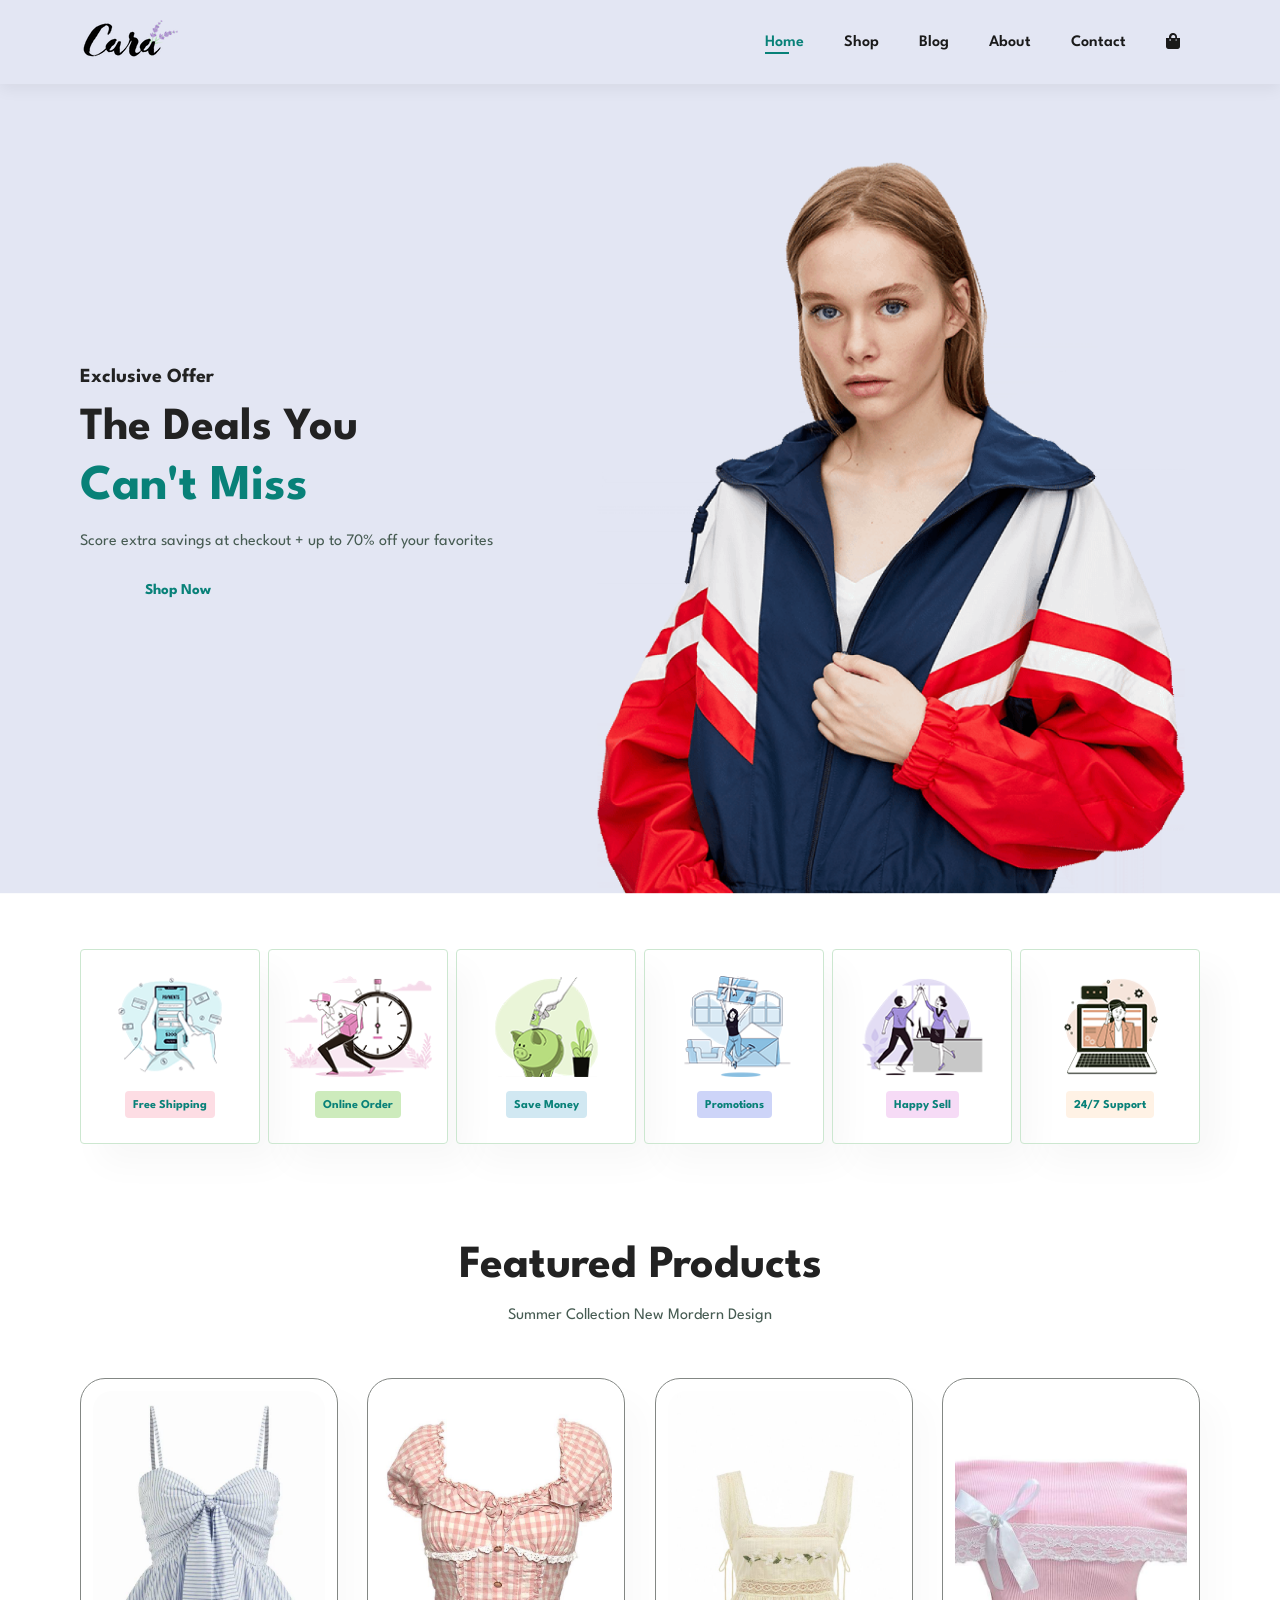
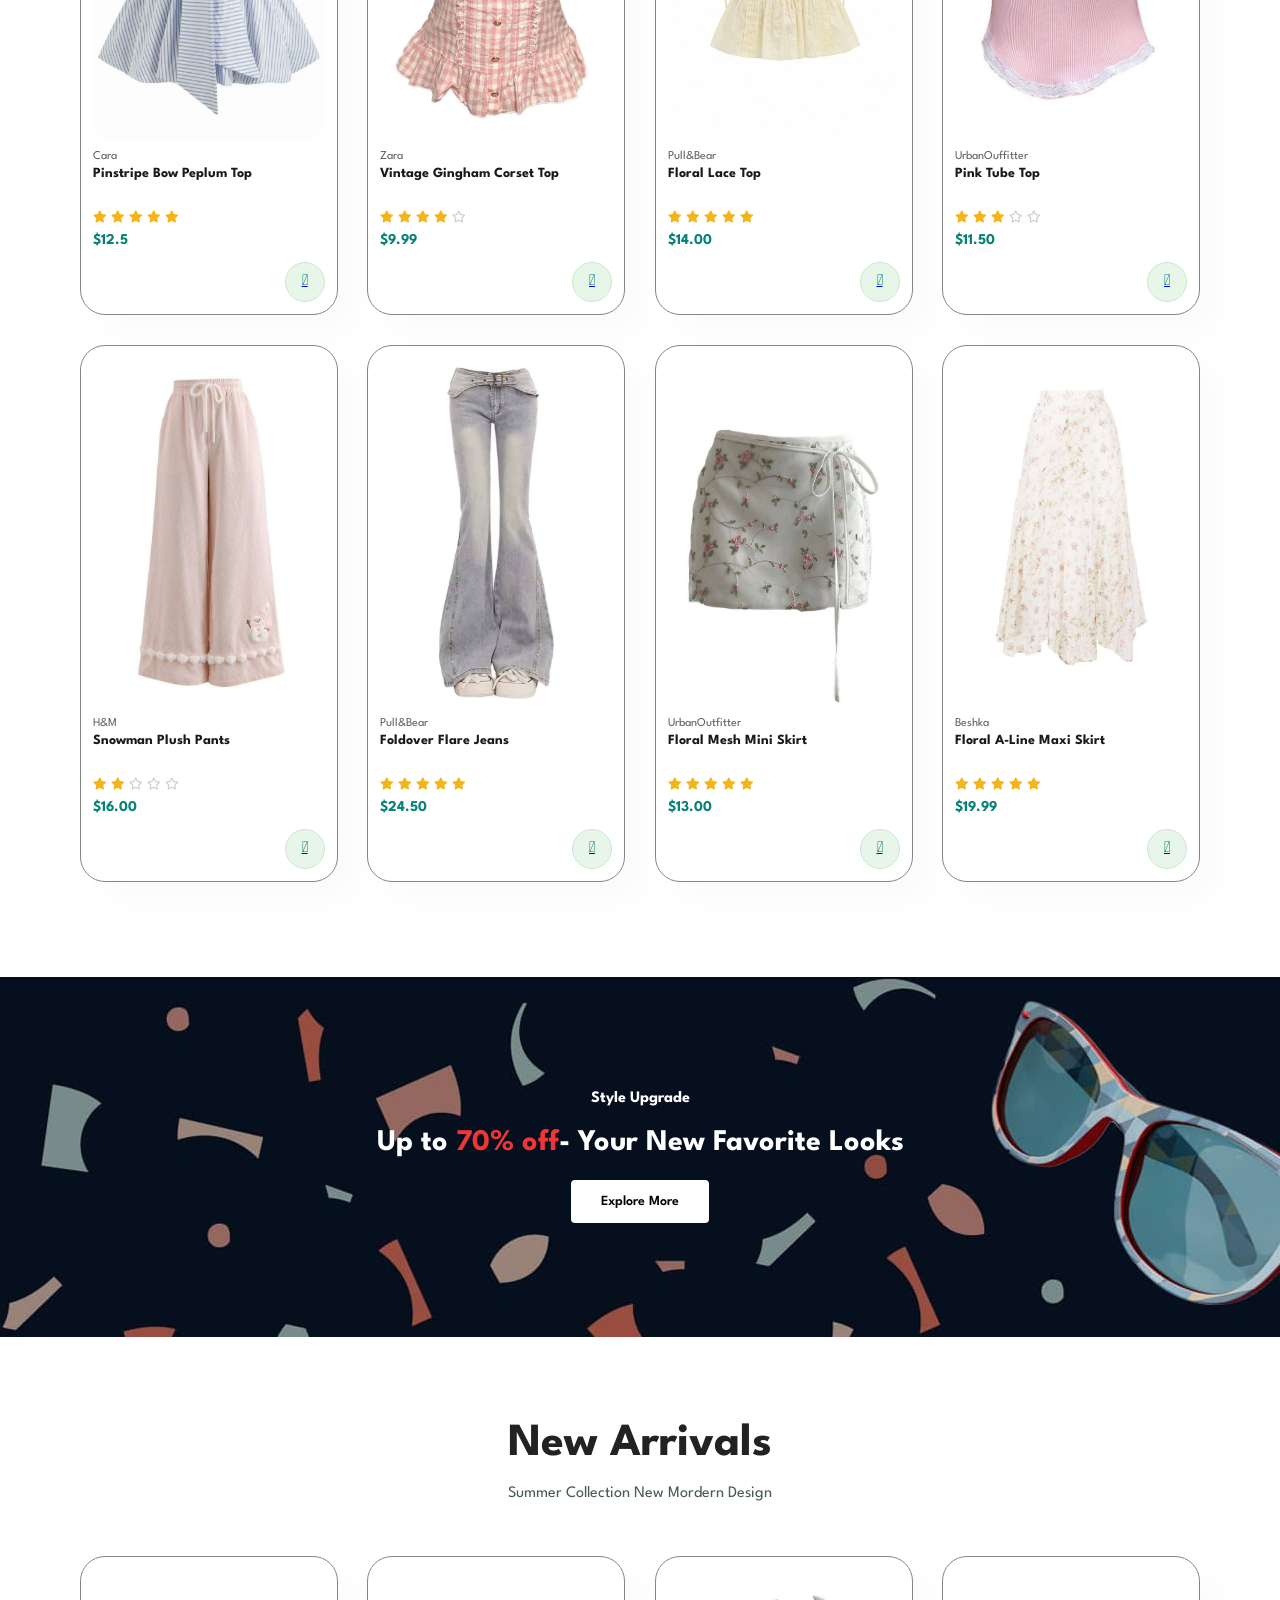
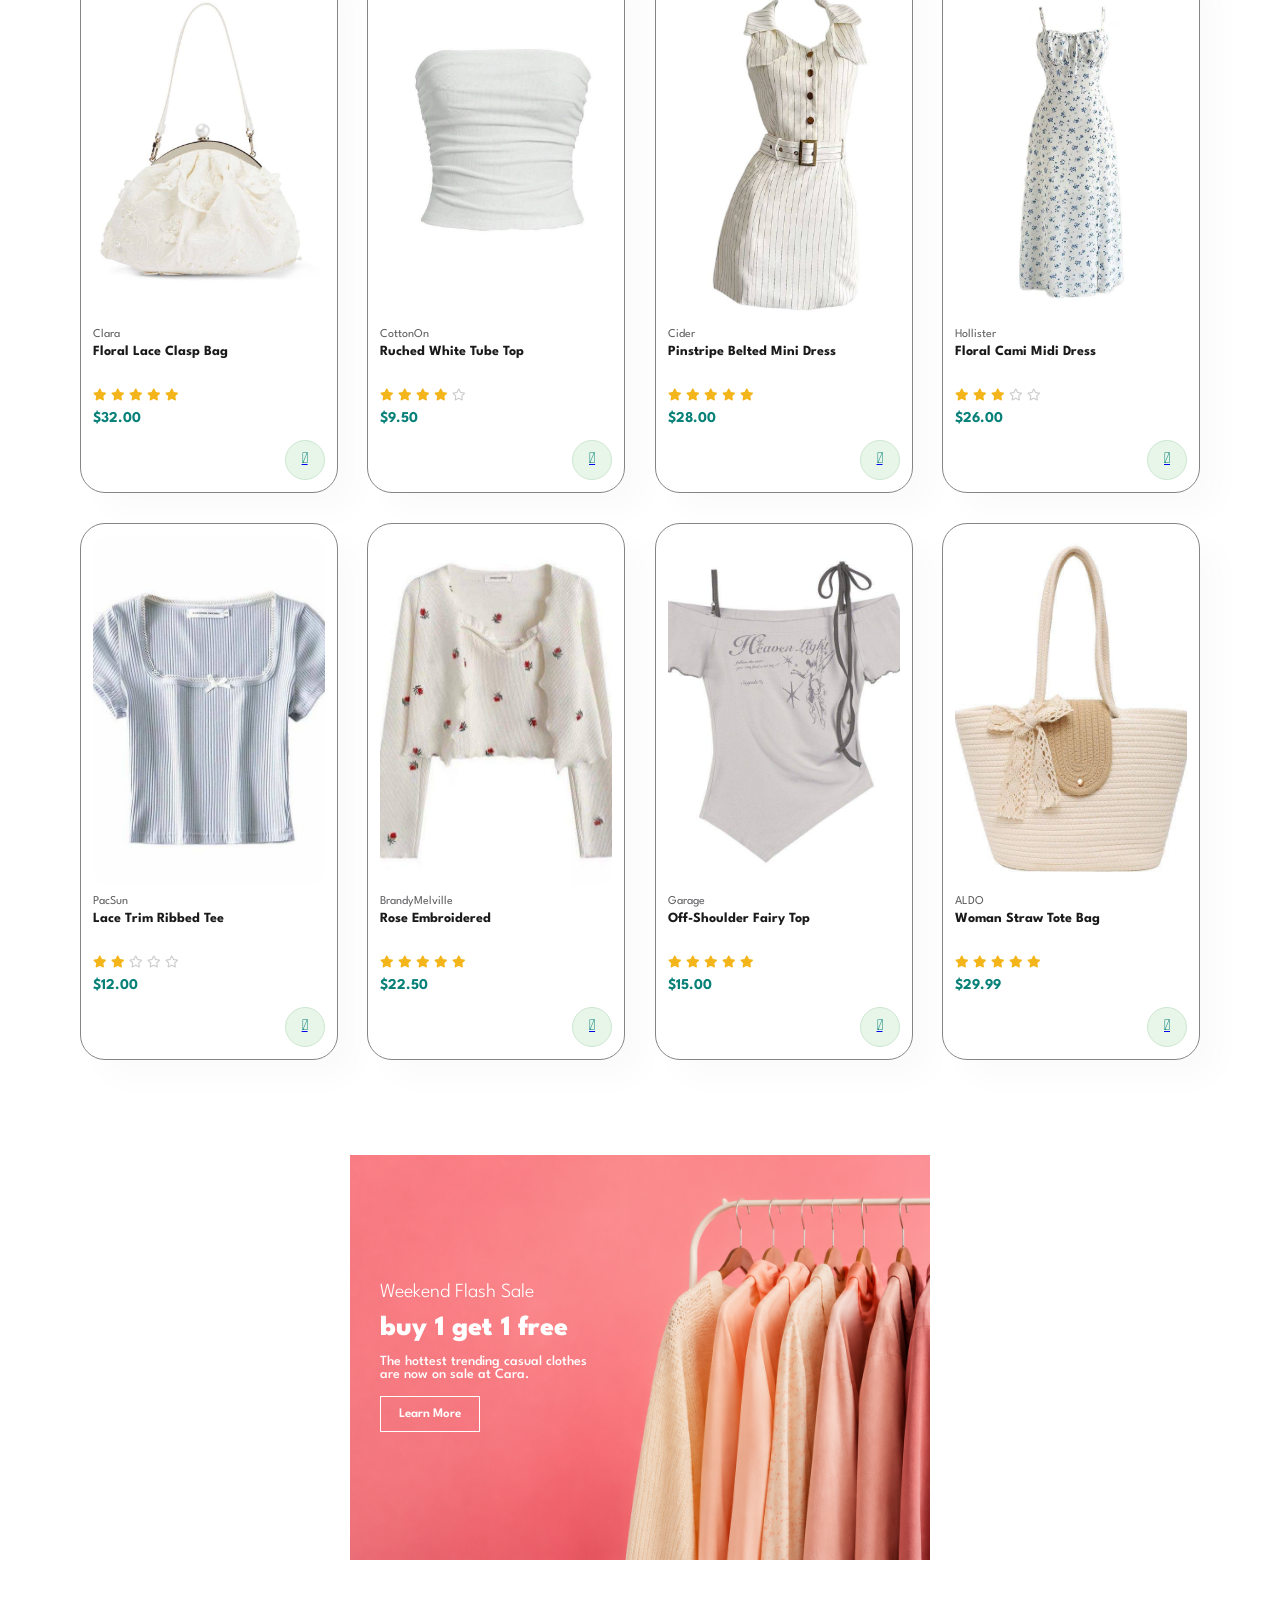
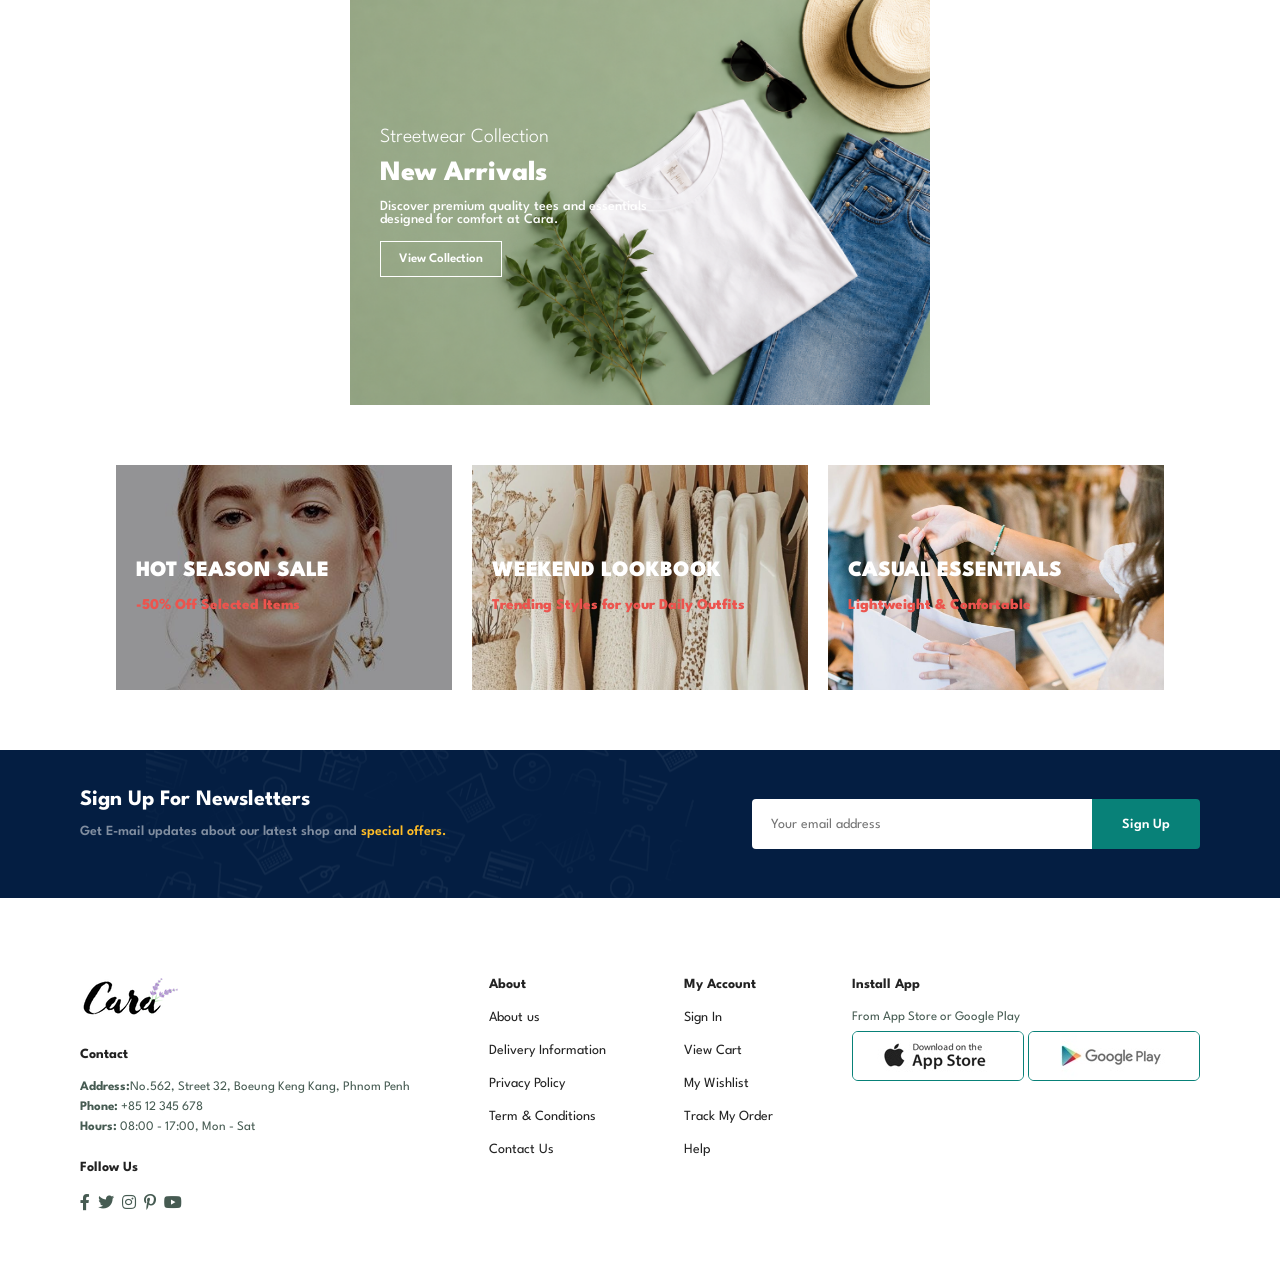
==== commit dbff13d7: "Update index.html" ====
--- a/index.html
+++ b/index.html
@@ -13,7 +13,7 @@
 <body>
 
     <section id="header">
-        <a href="#"><img src="img/other/logo.png" class="logo" alt=""></a>
+        <a href="#"><img src="img/other/logo.jpg" class="logo" alt=""></a>
 
         <div>
             <ul id="navbar">
--- a/style.css
+++ b/style.css
@@ -652,7 +652,7 @@
 
 /* About Page */
     #page-header.about-header{
-      background-image: url("../img/banner.jpg?v=5");
+      background-image: url("img/other/banner.jpg");
       background-position: center;
       height: 40vh;
       display: flex;
